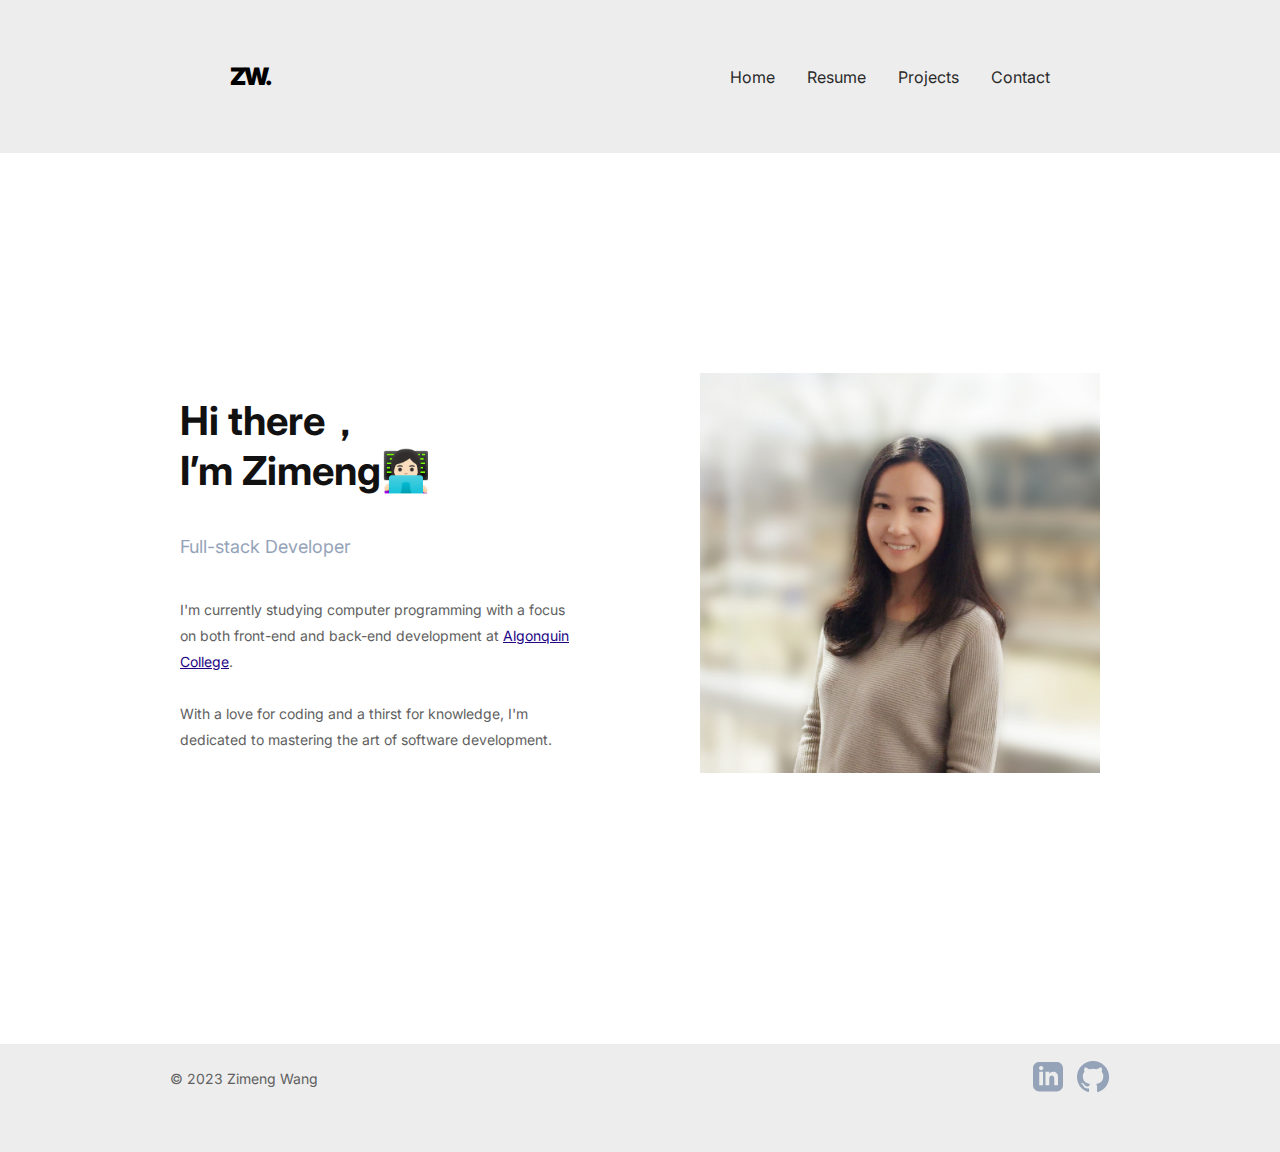
==== index.html @ a0e2d178 "Add files via upload" ====
<!DOCTYPE html>
<html>
  <head>
    <meta charset="UTF-8" />
    <meta http-equiv="X-UA-Compatible" content="IE=edge" />
    <meta name="viewport" content="width=device-width, initial-scale=1.0" />
    <title>My Portfolio</title>
    <link rel="stylesheet" href="media.css" />
    <link rel="stylesheet" href="index.css" />
    <link
      rel="stylesheet"
      href="https://fonts.googleapis.com/css2?family=Inter:wght@400;700;900&display=swap"
    />
  </head>
  <body>
    <nav id="desktop-nav">
      <div class="logo">ZW.</div>
      <div>
        <ul class="nav-links">
          <li><a href="index.html">Home</a></li>
          <li><a href="resume.html">Resume</a></li>
          <li><a href="projects.html">Projects</a></li>
          <li><a href="contact.html">Contact</a></li>
        </ul>
      </div>
    </nav> 

    <nav id="hamburger-nav">
      <div class="logo">ZW.</div>
      <div class="hamburger-menu">
        <div class="hamburger-icon" onclick="toggleMenu()">
          <span></span>
          <span></span>
          <span></span>
        </div>

        <div class="menu-links">
          <li><a href="index.html" onclick="toggleMenu()">Home</a></li>
          <li><a href="resume.html" onclick="toggleMenu()">Resume</a></li>
          <li><a href="projects.html" onclick="toggleMenu()">Projects</a></li>
          <li><a href="contact.html" onclick="toggleMenu()">Contact</a></li>
        </div>
      </div>
    </nav>

    <div class="about">

      <div class="bio">
        <h1>Hi there，<br>
          I’m Zimeng👩🏻‍💻</h1>

        <h2>Full-stack Developer</h2>
        <p>
          I'm currently studying computer programming with a focus on both front-end and back-end development at <a href="https://www.algonquincollege.com/">Algonquin College</a>. <br><br>
          With a love for coding and a thirst for knowledge, I'm dedicated to mastering the art of software development.
        </p>
      </div>

      <div class="photo">
        <img class="zimengwang-photo-icon" alt="Zimeng Wang" src="images/Zimeng Wang.png"/>
      </div>

    </div>
   



  <footer>
    <div class="footer-container">
        <p class="footername">&#169; 2023 Zimeng Wang</p>
        <div class="footerlogo">
          <a href="https://www.linkedin.com/in/zimeng-wang-237988160/">
            <img class="linkedin-icon" alt="linkedin" src="icons/linkedin.svg" />
          </a>
          <a href="https://github.com/zimw7?tab=repositories">
            <img class="github-icon" alt="Github" src="icons/github.svg" />
          </a>
        </div>
    </div>
  </footer>


  <script src="script.js"></script>


  </body>
</html>
---- index.css ----
/* General */
@import url('https://fonts.googleapis.com/css2?family=Inter:wght@400;700;900&display=swap');

html{
  scroll-behavior: smooth;
}

* {
  margin: 0;
  padding: 0;
}

body {
  font-family: 'Inter', sans-serif;
  margin: 0;
}

p {
  margin: 0;
  color: #606060;
  line-height: 26px;
  font-size: 14px;
}
ul {
  font-size: 14px;
  color: #606060;
  line-height: 30px;
}

p a {
  color: #230584;
  text-decoration: underline;
}

/* Transition */
a, .btn {
  transition: all 0.3s ease-in-out;
}

/* Desktop Nav */
nav, .nav-links{
  display: flex;
}
nav {
  position: sticky;
  justify-content: space-around;
  align-items: center;
  height: 17vh;
  background-color: #ededed;
}
.nav-links {
  gap: 2rem;
  list-style: none;
  font-weight: 400;
  font-size: 1rem;
}
a {
  padding: 0; /* 去掉链接的padding */
  color: rgb(42, 42, 42);
  text-decoration: none;
  text-decoration-color: #fff;
}

a:hover {
  color: grey;
  font-weight: 700;
  text-decoration:solid;
  text-underline-offset: 1rem;
  text-decoration-color: rgb(181,181,181);
}

a:active {
  color: rgb(30, 30, 30);
  font-weight: 700;
  text-decoration:solid;
  text-underline-offset: 1rem;
  text-decoration-color: rgb(37, 37, 37);
}

.logo {
  font-size: 1.5rem;
  font-weight: 900;
  letter-spacing: -2px;
}
.logo:hover {
  color: grey;
  cursor: default;
}

/* HAMBURGER MENU */

#hamburger-nav {
  display: none;
}

.hamburger-menu {
  position: relative;
  display: inline-block;
}

.hamburger-icon {
  display: flex;
  flex-direction: column;
  justify-content: space-between;
  height: 24px;
  width: 30px;
  cursor: pointer;
}

.hamburger-icon span {
  width: 100%;
  height: 4px;
  background-color: rgb(40, 40, 40);
  transition: all 0.3 ease-in-out;
}

.menu-links {
  position: absolute;
  top: 100%;
  right: 0;
  background-color: rgb(255, 255, 255);
  width: fit-content;
  max-height: 0;
  overflow: hidden;
  transition: all 0.3 ease-in-out;
}

.menu-links a {
  display: block;
  padding: 10px;
  text-align: center;
  font-size: 1rem;
  color: black;
  text-decoration: none;
  transition: all 0.3 ease-in-out;
}

.menu-links li {
  list-style: none;
}

.menu-links.open {
  max-height: 300px;
}

.hamburger-icon.open span:first-child {
  transform: rotate(45deg) translate(10px, 5px);
}

.hamburger-icon.open span:nth-child(2) {
  opacity: 0;
}

.hamburger-icon.open span:last-child {
  transform: rotate(-45deg) translate(10px, -5px);
}

.hamburger-icon span:first-child {
  transform: none;
}

.hamburger-icon span:first-child {
  opacity: 1;
}

.hamburger-icon span:first-child {
  transform: none;
}


/* about */
h1 {
  color: rgb(18,17,17);
  font-size: 40px;
  font-weight: 700;
  margin-bottom: 40px;
  line-height:50px;
}
h2 {
  color: #94a3b8;
  font-size: 18px;
  font-style: normal;
  font-weight: 400;
  margin-bottom: 40px;
}
.about {
  display: flex;
  flex-direction: row;
  align-items: center;
  justify-content: center;
  height: 83vh;
  margin-top: 3rem;
  margin-bottom: 6rem;
}
.bio {
  margin-left: 180px;
  margin-right: 60px;
}
.photo img {
  width: 400px;
  height: 400px;
  margin-left: 60px;
  margin-right: 180px;
}
/* resume */
.resumetitle {
  display: flex;
  justify-content: space-between;
  align-items: center;
  margin-top: 40px;
  margin-left: 150px;
  margin-right: 150px;
}
.name {
  color: rgb(18,17,17);
  font-size: 28px;
  font-weight: 700;
  line-height:50px;
}
.contact-icon {
  display: flex;
  align-items: center; /* 垂直居中对齐 */
}
.contact-icon a {
  margin-right: 10px; /* 在链接之间添加一些右边距，可以根据需要进行调整 */
}
/* 为email图标添加一些样式以垂直居中 */
.contact-icon img[alt="email"] {
  vertical-align: middle;
}
.resume-content {
  margin-top: 40px;
  margin-bottom: 70px;
  margin-left: 175px;
  margin-right: 150px;
  line-height: 35px;
}
h3 {
  color: rgb(18,17,17);
  font-size: 18px;
  font-weight: 700;
  margin-bottom: 1px;
  margin-top: 30px;
  margin-left: -25px;
}
h4 {
  display: inline-block;
  font-size: 14px;
}
table {
  margin-top: 0px;
  margin-bottom: 20px;
  margin-left: -25px;
  margin-right: 150px;
  border-collapse: collapse;
  width: 100%;
  color: rgb(18,17,17);
  font-size: 14px;
}
.date {
  float: right;
  margin-right: 26px;
  color: rgb(18,17,17);
}
.tabledate {
  text-align: right;
}

/* project */
.carousel {
  position: relative;
  display: flex;
  overflow: hidden;
}

.carousel-item {
  display: none;
  justify-content: space-between;
  width: 100%;
}

.carousel-item.active {
  display: flex;
}

.slidebutton {
  cursor: pointer;
}

.projectdetail,
.projectimage {
  width: 50%;
}

.projectimage img {
  max-width: 100%;
  height: auto;
}


/* contact */
.contact {
  display: flex;
  align-items: center;
  justify-content: center;
  height: 83vh;
  margin-bottom: 60px;
 margin-left: 90px;
}
.contactme {
  margin-left: 150px;
  margin-bottom: 80px;
}
/* 标题样式 */
#contactmetitle {
  font-size: 26px; 
  font-weight: 700;
  color: rgb(18,17,17);
  margin-bottom: 50px;
}

/* 内容样式 */
#contactmesentence {
  font-size: 16px; 
  color: rgb(18,17,17);
  line-height: 40px; 
}


.form {
  display: flex;
  flex-direction: column;
  width: 400px;
  margin-top: 70px;
  margin-bottom: 70px;
  margin-left: 175px;
  margin-right: 150px;
  line-height: 35px;
  font-size: 14px;
}

/* 更改文本框边框颜色 */
input[type="text"] {
  border: 1px solid gray; 
  border-radius: 4px;
  margin: 1px 0;
  height: 30px;
  width: 236px;
}

/* 更改提交按钮样式 */
input[type="submit"] {
  background-color: rgb(219, 218, 218); /* 替换为你想要的按钮背景颜色 */
  color: rgb(79, 78, 78);
  border: none;
  padding: 10px 20px;
  cursor: pointer;
}




/* footer */
footer {
  height: 12vh;
  bottom: 0;
  width: 100%;
  background: #ededed; /* 根据需要更改背景颜色 */
}
.footer-container {
  display: flex;
  justify-content: space-between;
  align-items: center;
  width: 75%; /* 根据需要调整宽度 */
  max-width: 1200px; /* 根据需要调整最大宽度 */
  margin: 0 auto; /* 使页脚容器在页面上居中 */
  padding: 15px; /* 根据需要调整内边距 */
}

.footername {
  margin-left: 10px;
}

.footerlogo {
  display: flex;
  align-items:center;
}

.footerlogo img {
  margin-right: 10px;
}



/* @media */

@media screen and (max-width: 1200px) {
  #desktop-nav {
    display: none;
  }
  #hamburger-nav {
    display: flex; /* 将汉堡菜单显示出来 */
  }
}
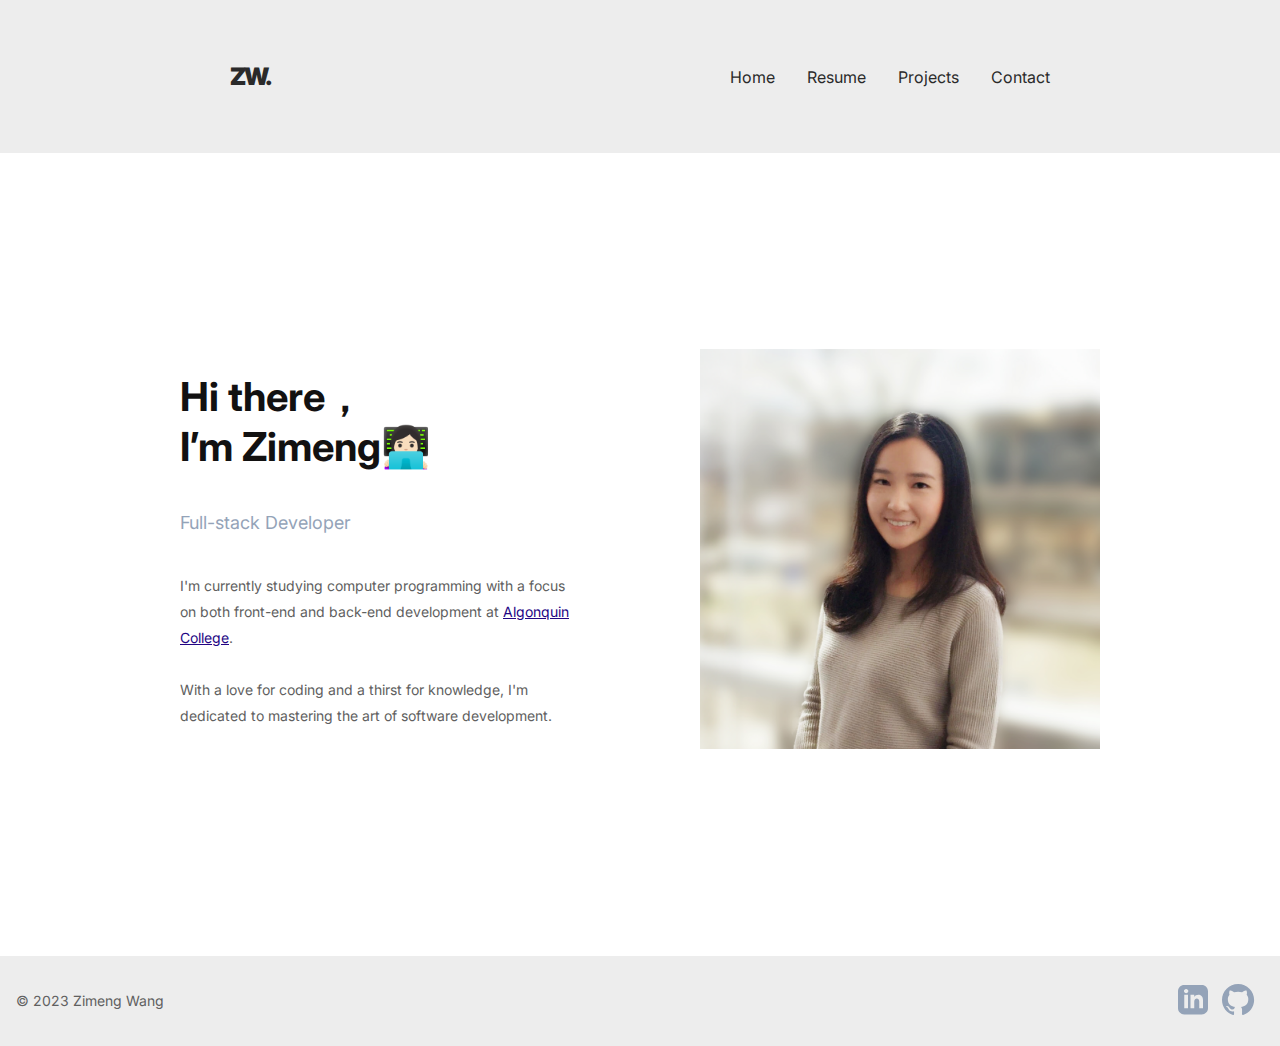
==== commit 32d200f5: "Add files via upload" ====
--- a/index.html
+++ b/index.html
@@ -5,16 +5,17 @@
     <meta http-equiv="X-UA-Compatible" content="IE=edge" />
     <meta name="viewport" content="width=device-width, initial-scale=1.0" />
     <title>My Portfolio</title>
-    <link rel="stylesheet" href="media.css" />
     <link rel="stylesheet" href="index.css" />
     <link
       rel="stylesheet"
       href="https://fonts.googleapis.com/css2?family=Inter:wght@400;700;900&display=swap"
     />
+    <script src="script.js" defer></script>
   </head>
   <body>
     <nav id="desktop-nav">
-      <div class="logo">ZW.</div>
+      <a href="index.html" class="logo">ZW.</a>
+
       <div>
         <ul class="nav-links">
           <li><a href="index.html">Home</a></li>
@@ -79,9 +80,5 @@
     </div>
   </footer>
 
-
-  <script src="script.js"></script>
-
-
   </body>
 </html>
--- a/index.css
+++ b/index.css
@@ -4,17 +4,16 @@
 html{
   scroll-behavior: smooth;
 }
-
 * {
   margin: 0;
   padding: 0;
-}
-
+  box-sizing: border-box;
+}
 body {
   font-family: 'Inter', sans-serif;
   margin: 0;
-}
-
+  height: 100%;
+}
 p {
   margin: 0;
   color: #606060;
@@ -26,18 +25,12 @@
   color: #606060;
   line-height: 30px;
 }
-
 p a {
   color: #230584;
   text-decoration: underline;
 }
 
-/* Transition */
-a, .btn {
-  transition: all 0.3s ease-in-out;
-}
-
-/* Desktop Nav */
+/* -------- DESKTOP NAV ---------- */
 nav, .nav-links{
   display: flex;
 }
@@ -55,12 +48,12 @@
   font-size: 1rem;
 }
 a {
-  padding: 0; /* 去掉链接的padding */
+  transition: all 0.3s ease-in-out;
+  padding: 0; 
   color: rgb(42, 42, 42);
   text-decoration: none;
   text-decoration-color: #fff;
 }
-
 a:hover {
   color: grey;
   font-weight: 700;
@@ -68,7 +61,6 @@
   text-underline-offset: 1rem;
   text-decoration-color: rgb(181,181,181);
 }
-
 a:active {
   color: rgb(30, 30, 30);
   font-weight: 700;
@@ -84,20 +76,21 @@
 }
 .logo:hover {
   color: grey;
-  cursor: default;
-}
-
-/* HAMBURGER MENU */
-
+  cursor: pointer;
+}
+.logo:active {
+  color: rgb(30, 30, 30);
+  cursor:pointer;
+}
+
+/*  ---------- HAMBURGER MENU ---------- */
 #hamburger-nav {
   display: none;
 }
-
 .hamburger-menu {
   position: relative;
   display: inline-block;
 }
-
 .hamburger-icon {
   display: flex;
   flex-direction: column;
@@ -106,25 +99,22 @@
   width: 30px;
   cursor: pointer;
 }
-
 .hamburger-icon span {
   width: 100%;
   height: 4px;
   background-color: rgb(40, 40, 40);
   transition: all 0.3 ease-in-out;
 }
-
 .menu-links {
   position: absolute;
   top: 100%;
   right: 0;
-  background-color: rgb(255, 255, 255);
+  background-color: rgb(204, 203, 203);
   width: fit-content;
   max-height: 0;
   overflow: hidden;
   transition: all 0.3 ease-in-out;
 }
-
 .menu-links a {
   display: block;
   padding: 10px;
@@ -134,41 +124,32 @@
   text-decoration: none;
   transition: all 0.3 ease-in-out;
 }
-
 .menu-links li {
   list-style: none;
 }
-
 .menu-links.open {
   max-height: 300px;
 }
-
 .hamburger-icon.open span:first-child {
   transform: rotate(45deg) translate(10px, 5px);
 }
-
 .hamburger-icon.open span:nth-child(2) {
   opacity: 0;
 }
-
 .hamburger-icon.open span:last-child {
   transform: rotate(-45deg) translate(10px, -5px);
 }
-
 .hamburger-icon span:first-child {
   transform: none;
 }
-
 .hamburger-icon span:first-child {
   opacity: 1;
 }
-
 .hamburger-icon span:first-child {
   transform: none;
 }
 
-
-/* about */
+/* ---------- INDEX ---------- */
 h1 {
   color: rgb(18,17,17);
   font-size: 40px;
@@ -189,8 +170,8 @@
   align-items: center;
   justify-content: center;
   height: 83vh;
-  margin-top: 3rem;
-  margin-bottom: 6rem;
+  margin-top: 1.5rem;
+  margin-bottom: 2rem;
 }
 .bio {
   margin-left: 180px;
@@ -202,7 +183,15 @@
   margin-left: 60px;
   margin-right: 180px;
 }
-/* resume */
+
+/* ---------- RESUME ---------- */
+.resume {
+  width: auto;
+  height: auto;
+  margin-bottom: 2rem;
+  margin-left: 120px;
+  margin-right: 120px;
+}
 .resumetitle {
   display: flex;
   justify-content: space-between;
@@ -219,12 +208,11 @@
 }
 .contact-icon {
   display: flex;
-  align-items: center; /* 垂直居中对齐 */
+  align-items: center; 
 }
 .contact-icon a {
-  margin-right: 10px; /* 在链接之间添加一些右边距，可以根据需要进行调整 */
-}
-/* 为email图标添加一些样式以垂直居中 */
+  margin-right: 10px;
+}
 .contact-icon img[alt="email"] {
   vertical-align: middle;
 }
@@ -242,6 +230,7 @@
   margin-bottom: 1px;
   margin-top: 30px;
   margin-left: -25px;
+  text-decoration: underline;
 }
 h4 {
   display: inline-block;
@@ -265,81 +254,131 @@
 .tabledate {
   text-align: right;
 }
-
-/* project */
+.work-experience li {
+  margin-left: 20px;
+}
+
+/* ---------- PROJECTS ---------- */
 .carousel {
   position: relative;
   display: flex;
   overflow: hidden;
-}
-
+  align-items: center;
+  justify-content: center;
+  height: 92vh;
+  width: 80vw;
+  margin: 0 auto;
+} 
 .carousel-item {
   display: none;
   justify-content: space-between;
   width: 100%;
-}
-
+  position: absolute;
+} 
 .carousel-item.active {
   display: flex;
 }
-
 .slidebutton {
+  position: absolute;
+  background: none;
+  top: 50%;
+  z-index: 2;
   cursor: pointer;
-}
-
-.projectdetail,
-.projectimage {
-  width: 50%;
-}
-
-.projectimage img {
-  max-width: 100%;
-  height: auto;
-}
-
-
-/* contact */
+  font-size: 2rem;
+  transform: translateY(-50%);
+  margin: 0;
+  padding: 0.5rem;
+  cursor: pointer;
+}
+.slidebutton:hover {
+  color: grey;
+}
+.slidebutton:active {
+  color: rgb(30, 30, 30);
+}
+.slidebutton.prev {
+  flex: 0.25;
+  left: 1.5rem;
+}
+.slidebutton.next {
+  flex: 0.25;
+  right: -1.5rem;
+}
+.projectdetail {
+  flex: 1.5;
+  display: flex;
+  flex-direction: column;
+  justify-content: center;
+  align-items:flex-start;
+  margin-left: 110px;
+  margin-right: 100px;
+}
+.project-title {
+  font-size: 20px; 
+  font-weight: 700;
+  color: rgb(18,17,17);
+  margin-bottom: 25px;
+}
+.project-toolname {
+  font-size: 16px; 
+  font-weight: 400;
+  color: #94a3b8;;
+  margin-bottom: 10px;
+}
+.project-description {
+  font-size: 14px; 
+  font-weight: 400;
+  color: rgb(18,17,17);
+  margin-bottom: 25px;
+}
+.project-date {
+  font-size: 14px; 
+  font-weight: 400;
+  color: #94a3b8;;
+  margin-bottom: 25px;
+}
+.project-image {
+  flex: 1.25;
+  max-width: 30%; 
+  height: auto; 
+  transform-origin: center center;
+  transition: transform 0.3s ease; 
+  margin-right: 60px;
+  object-fit: contain;
+}
+
+/* ---------- CONTACT ---------- */
 .contact {
   display: flex;
   align-items: center;
   justify-content: center;
-  height: 83vh;
-  margin-bottom: 60px;
- margin-left: 90px;
+  margin-left: 90px;
+  padding: 50px;
+  height: 73vh;
 }
 .contactme {
   margin-left: 150px;
   margin-bottom: 80px;
 }
-/* 标题样式 */
 #contactmetitle {
   font-size: 26px; 
   font-weight: 700;
   color: rgb(18,17,17);
   margin-bottom: 50px;
 }
-
-/* 内容样式 */
 #contactmesentence {
   font-size: 16px; 
   color: rgb(18,17,17);
   line-height: 40px; 
 }
-
-
 .form {
   display: flex;
   flex-direction: column;
-  width: 400px;
-  margin-top: 70px;
-  margin-bottom: 70px;
   margin-left: 175px;
   margin-right: 150px;
-  line-height: 35px;
+  line-height: 36px;
   font-size: 14px;
 }
-
-/* 更改文本框边框颜色 */
 input[type="text"] {
   border: 1px solid gray; 
   border-radius: 4px;
@@ -347,58 +386,222 @@
   height: 30px;
   width: 236px;
 }
-
-/* 更改提交按钮样式 */
 input[type="submit"] {
-  background-color: rgb(219, 218, 218); /* 替换为你想要的按钮背景颜色 */
+  background-color: rgb(219, 218, 218); 
   color: rgb(79, 78, 78);
   border: none;
   padding: 10px 20px;
   cursor: pointer;
 }
 
-
-
-
-/* footer */
+/* ------- FOOTER ------- */
 footer {
-  height: 12vh;
+  height: 10vh;
   bottom: 0;
   width: 100%;
-  background: #ededed; /* 根据需要更改背景颜色 */
+  background: #ededed; 
 }
 .footer-container {
   display: flex;
   justify-content: space-between;
   align-items: center;
-  width: 75%; /* 根据需要调整宽度 */
-  max-width: 1200px; /* 根据需要调整最大宽度 */
-  margin: 0 auto; /* 使页脚容器在页面上居中 */
-  padding: 15px; /* 根据需要调整内边距 */
-}
-
+  width: 100%; 
+  height: 100%;
+  max-width: 1500px; 
+  margin: 0 auto; 
+  padding: 15px; 
+}
 .footername {
-  margin-left: 10px;
-}
-
+  margin-left: 1px;
+}
 .footerlogo {
   display: flex;
   align-items:center;
 }
-
 .footerlogo img {
   margin-right: 10px;
 }
 
-
-
-/* @media */
 
 @media screen and (max-width: 1200px) {
   #desktop-nav {
     display: none;
   }
   #hamburger-nav {
-    display: flex; /* 将汉堡菜单显示出来 */
-  }
-}
+    display: flex; 
+  }
+}
+
+@media screen and (max-width: 780px) {
+  #hamburger-nav {
+    height: 12vh;
+    margin-right: -50px;
+  }
+    /* ------- INDEX------- */
+  .logo {
+    margin-left: -60px;
+  }
+  .about {
+    flex-direction: column;
+    align-items: center;
+    justify-content: center;
+    height: auto;
+    margin: 15px;
+  }
+  .bio {
+    margin-left: 15px;
+    margin-right: 15px;
+    margin-bottom: 50px;
+  }
+  .bio h1 {
+    font-size: 30px;
+    line-height: 40px;
+  }
+  .photo img {
+    width: 300px;
+    height: 300px;
+    margin-left: 15px;
+    margin-right: 15px;
+    margin-bottom: 40px;
+  }
+
+/* ------- RESUME ------- */
+.resume {
+  margin-left: 15px;
+  margin-right: 15px;
+  margin-bottom: 50px;
+}
+.resumetitle {
+  flex-direction: column;
+  align-items: center;
+  justify-content: center;
+  margin-left: 15px;
+  margin-right: 15px;
+}
+.name {
+  margin-bottom: 10px;
+  font-size: 22px;
+  width: 350px;
+  margin: 0 auto;
+}
+.resume-content h3 {
+  font-size: 16px;
+  margin-left: -165px;
+}
+.summary p {
+  width: 350px;
+  font-size: 12px;
+  margin-left: -165px;
+}
+.resume-content ul {
+  width: 335px;
+  font-size: 12px;
+  margin-left: -150px;
+}
+.education table {
+  width: 100%; 
+  border-collapse: collapse; 
+  margin-bottom: 16px; 
+}
+
+.education tr {
+  display: block; 
+  margin-bottom: 10px;
+  width: 300px;
+  margin-left: -140px;
+}
+
+.education td {
+  display: block; 
+  text-align: left;
+  width: 200px;
+}
+
+.education td:before {
+  content: attr(data-label); 
+  display: block; 
+  margin-bottom: 5px; 
+}
+.education td.tabledate {
+  text-align: left;
+}
+.work-experience h4 {
+  width: 310px;
+  font-size: 12px;
+  margin-left: -165px;
+} 
+.date {
+  font-size: 12px;
+  width: 315px;
+  float: left;
+  margin-bottom: 10px;
+  margin-left: -165px;
+}
+.work-experience ul {
+  width: 310px;
+  font-size: 12px;
+  margin-left: -150px;
+}
+
+
+/* ------- PROJECTS ------- */
+.carousel {
+  flex-direction: column-reverse;
+  align-items: center;
+  justify-content: center;
+  width: auto;
+  height: 105vh;
+}
+.carousel-item {
+  display: none;
+  justify-content: space-between;
+  width: 100%;
+  position: absolute;
+}
+.carousel-item.active {
+  display: flex;
+  flex-direction: column-reverse;
+  align-items: center;
+  justify-content: center;
+  width: auto;
+  height: auto;
+}
+.project-image {
+  flex: 1.55;
+  max-width: 50%; 
+  margin: 0 auto;
+}
+.projectdetail {
+  flex: 2;
+  margin-top: 30px;
+  margin-bottom: 30px;
+}
+.slidebutton.next {
+  right: 20px;
+}
+
+/* ------- CONTACT ------- */
+  .contact {
+    flex-direction: column;
+    align-items: center;
+    justify-content: center;
+    height: auto;
+    margin: 10px;
+    padding: 10px;
+    margin-bottom: 25px;
+  }
+  .contactme {
+    margin-left: 15px;
+    margin-right: 15px;
+    margin-bottom: 50px;
+    margin-top: 20px;
+  }
+  .form {
+    margin: 0 auto; 
+    display: flex;
+    justify-content: center; 
+    align-items: center; 
+  }
+
+ 
+}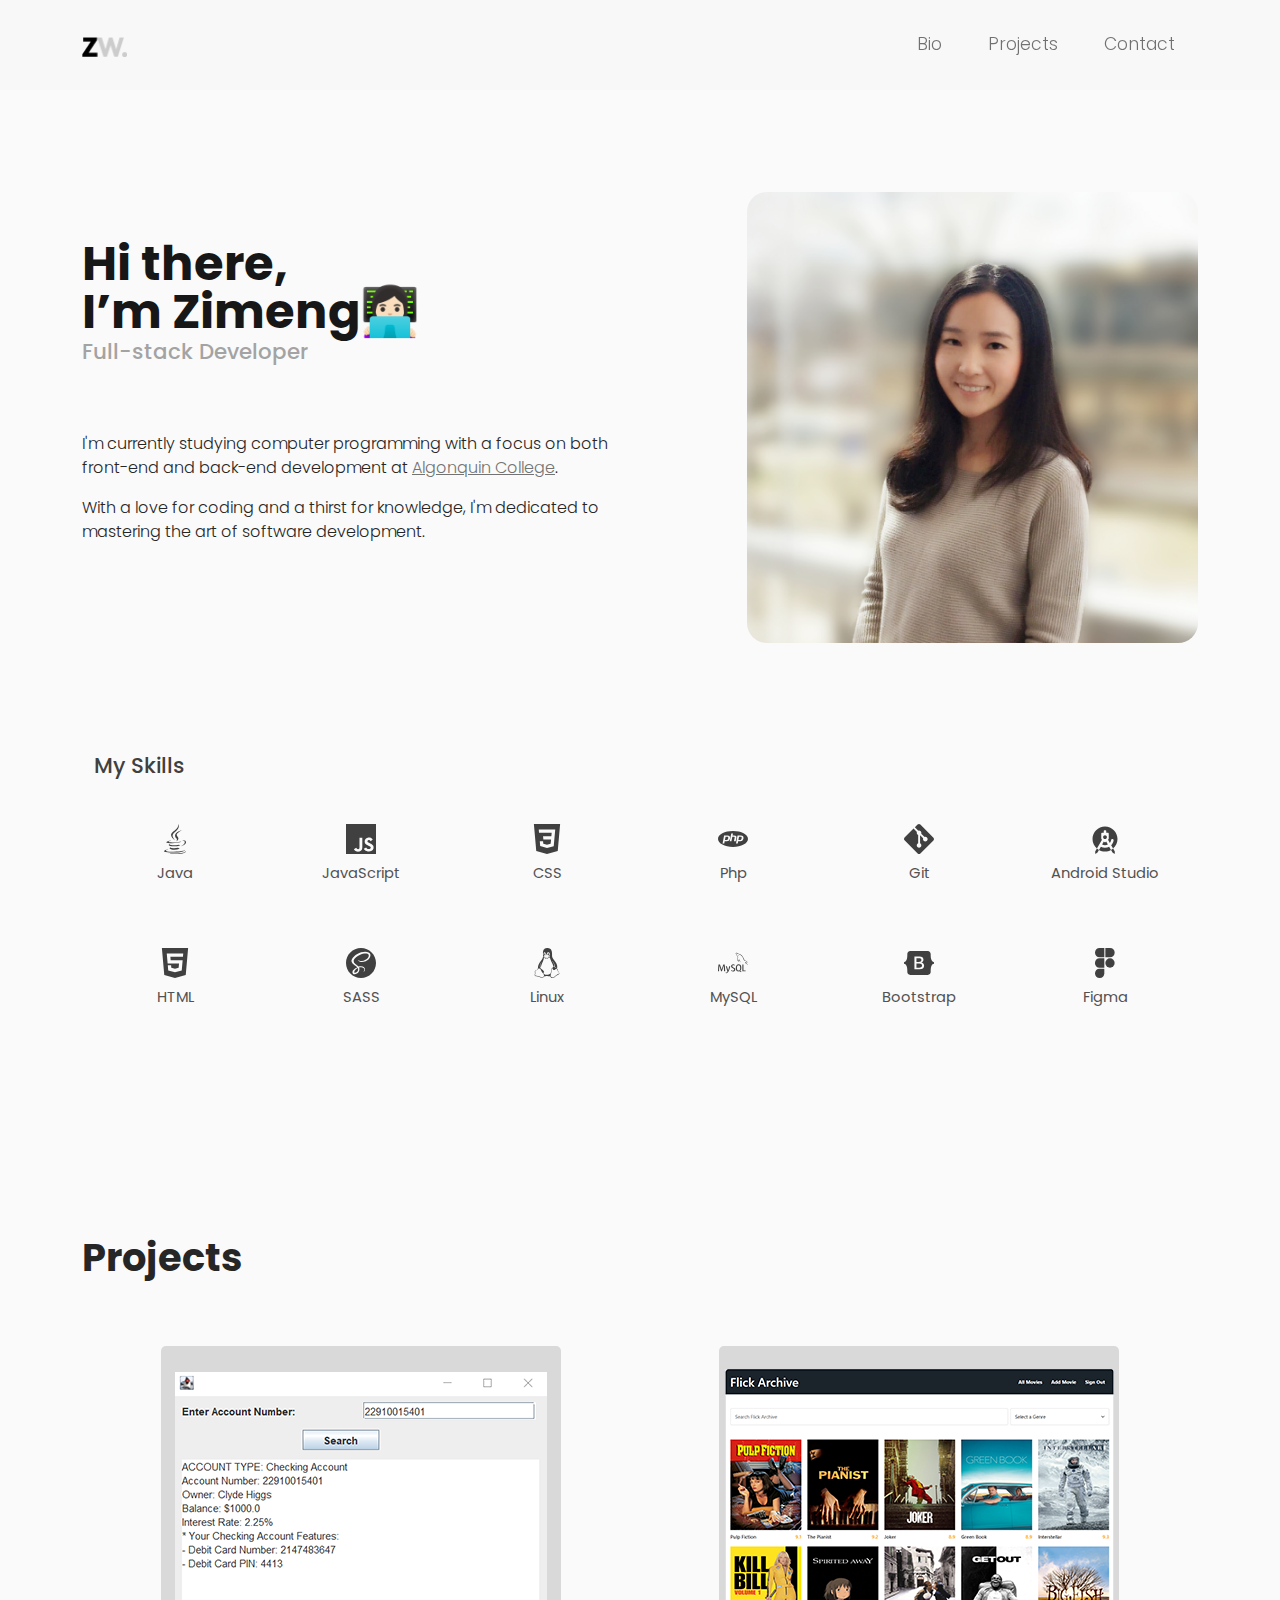
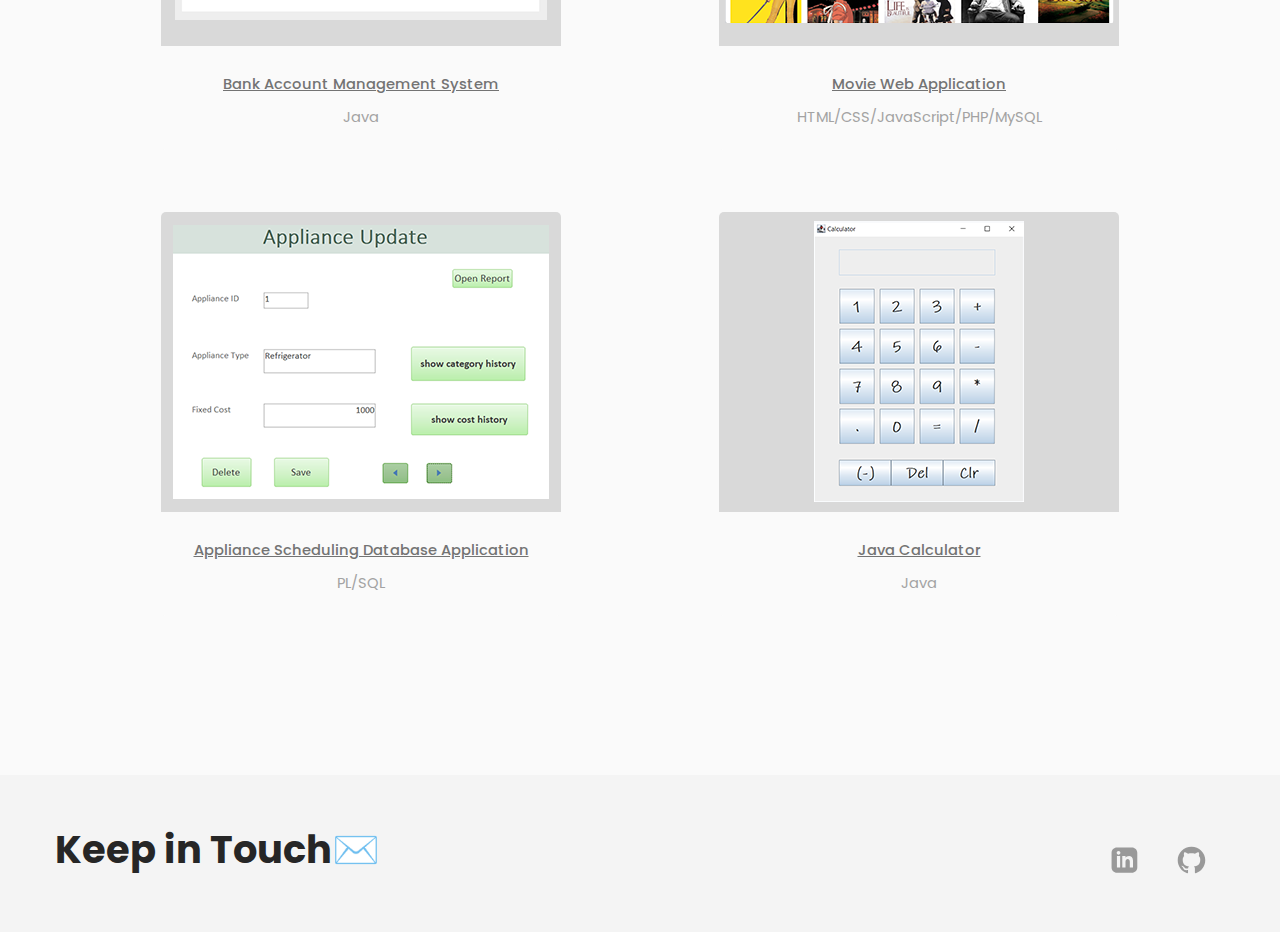
==== commit 312da6d5: "Add files via upload" ====
--- a/index.html
+++ b/index.html
@@ -1,84 +1,321 @@
-<!DOCTYPE html>
-<html>
-  <head>
-    <meta charset="UTF-8" />
-    <meta http-equiv="X-UA-Compatible" content="IE=edge" />
-    <meta name="viewport" content="width=device-width, initial-scale=1.0" />
-    <title>My Portfolio</title>
-    <link rel="stylesheet" href="index.css" />
-    <link
-      rel="stylesheet"
-      href="https://fonts.googleapis.com/css2?family=Inter:wght@400;700;900&display=swap"
-    />
-    <script src="script.js" defer></script>
-  </head>
-  <body>
-    <nav id="desktop-nav">
-      <a href="index.html" class="logo">ZW.</a>
-
-      <div>
-        <ul class="nav-links">
-          <li><a href="index.html">Home</a></li>
-          <li><a href="resume.html">Resume</a></li>
-          <li><a href="projects.html">Projects</a></li>
-          <li><a href="contact.html">Contact</a></li>
-        </ul>
-      </div>
-    </nav> 
-
-    <nav id="hamburger-nav">
-      <div class="logo">ZW.</div>
-      <div class="hamburger-menu">
-        <div class="hamburger-icon" onclick="toggleMenu()">
-          <span></span>
-          <span></span>
-          <span></span>
-        </div>
-
-        <div class="menu-links">
-          <li><a href="index.html" onclick="toggleMenu()">Home</a></li>
-          <li><a href="resume.html" onclick="toggleMenu()">Resume</a></li>
-          <li><a href="projects.html" onclick="toggleMenu()">Projects</a></li>
-          <li><a href="contact.html" onclick="toggleMenu()">Contact</a></li>
-        </div>
-      </div>
-    </nav>
-
-    <div class="about">
-
-      <div class="bio">
-        <h1>Hi there，<br>
-          I’m Zimeng👩🏻‍💻</h1>
-
-        <h2>Full-stack Developer</h2>
-        <p>
-          I'm currently studying computer programming with a focus on both front-end and back-end development at <a href="https://www.algonquincollege.com/">Algonquin College</a>. <br><br>
-          With a love for coding and a thirst for knowledge, I'm dedicated to mastering the art of software development.
-        </p>
-      </div>
-
-      <div class="photo">
-        <img class="zimengwang-photo-icon" alt="Zimeng Wang" src="images/Zimeng Wang.png"/>
-      </div>
-
-    </div>
-   
-
-
-
-  <footer>
-    <div class="footer-container">
-        <p class="footername">&#169; 2023 Zimeng Wang</p>
-        <div class="footerlogo">
-          <a href="https://www.linkedin.com/in/zimeng-wang-237988160/">
-            <img class="linkedin-icon" alt="linkedin" src="icons/linkedin.svg" />
-          </a>
-          <a href="https://github.com/zimw7?tab=repositories">
-            <img class="github-icon" alt="Github" src="icons/github.svg" />
-          </a>
-        </div>
-    </div>
-  </footer>
-
-  </body>
-</html>
+<!DOCTYPE html>
+<html lang="en">
+  <head>
+    <meta charset="UTF-8" />
+    <meta name="viewport" content="width=device-width, initial-scale=1.0" />
+    <title>Zimeng's Portfolio</title>
+
+    <!-- Bootstrap CSS -->
+    <link
+      href="https://cdn.jsdelivr.net/npm/bootstrap@5.1.3/dist/css/bootstrap.min.css"
+      rel="stylesheet"
+    />
+
+    <!-- FontAwesome CSS 
+    <link
+      href="https://cdnjs.cloudflare.com/ajax/libs/font-awesome/5.15.1/css/all.min.css"
+      rel="stylesheet"
+    />
+      先不用，如果用这个icon库，格式为：<i class="fas fa-user"></i>
+    -->
+
+    <!-- Custom CSS -->
+    <link rel="stylesheet" href="style.css" />
+  </head>
+
+  <body>
+    <!-- 导航栏 -->
+    <nav class="navbar navbar-expand-lg navbar-light fixed-top navbar-custom">
+      <div class="container">
+        <!-- Logo -->
+        <a class="navbar-brand" href="#">
+          <img src="png/ZW..png" alt="Logo" style="height: 20px" />
+          <!-- Replace 'your-logo.png' with your logo file -->
+        </a>
+
+        <!-- Toggler Button -->
+        <button
+          class="navbar-toggler"
+          type="button"
+          data-bs-toggle="collapse"
+          data-bs-target="#navbarNav"
+          aria-controls="navbarNav"
+          aria-expanded="false"
+          aria-label="Toggle navigation"
+        >
+          <span class="navbar-toggler-icon"></span>
+        </button>
+
+        <!-- Navbar links -->
+        <div class="collapse navbar-collapse" id="navbarNav">
+          <div class="navbar-nav ms-auto">
+            <a class="nav-link" href="#bio">Bio</a>
+            <a class="nav-link" href="#projects">Projects</a>
+            <a class="nav-link" href="#contact">Contact</a>
+          </div>
+        </div>
+      </div>
+    </nav>
+
+    <!-- 页面内容 -->
+    <div id="bio" class="section">
+      <div class="container">
+        <!-- Bio Section -->
+        <div class="container bio-section">
+          <div class="row">
+            <!-- Bio Text Column -->
+            <div class="col-md-7">
+              <div class="bio-text">
+                <div class="bio-title">
+                  Hi there,<br />
+                  I’m Zimeng👩🏻‍💻
+                </div>
+                <div class="bio-subtitle">Full-stack Developer</div>
+                <p>
+                  I'm currently studying computer programming with a focus on
+                  both front-end and back-end development at
+                  <a
+                    href="https://www.algonquincollege.com/"
+                    class="college-link"
+                    target="_blank"
+                    >Algonquin College</a
+                  >.
+                </p>
+                <p>
+                  With a love for coding and a thirst for knowledge, I'm
+                  dedicated to mastering the art of software development.
+                </p>
+              </div>
+            </div>
+
+            <!-- Bio Image Column -->
+            <div
+              class="col-md-5 d-flex justify-content-center align-items-center"
+            >
+              <img
+                src="png/zimwang.png"
+                alt="Zimeng's Photo"
+                class="bio-image"
+                style="max-width: 100%; height: auto"
+              />
+            </div>
+          </div>
+        </div>
+
+        <!-- Skills Section -->
+        <div id="skills" class="section">
+          <div class="container">
+            <div class="skills-icons-wrapper mt-6 col-md-12">
+              <!-- Add margin-top here -->
+              <div class="row">
+                <div class="col-md-2">
+                  <!-- 移除左边距（针对中等屏幕及以上） -->
+                  <!-- 添加新的类.skills-title-custom来单独定义样式 -->
+                  <div class="skills-title-custom">My Skills</div>
+                </div>
+                <!-- Icons Column -->
+                <div class="col-md-12">
+                  <div class="row text-center">
+                    <div class="col-6 col-lg-2 col-md-3 col-sm-4 mb-5">
+                      <img src="svg/java.svg" alt="java" class="img-fluid" />
+                      <p class="icon-name">Java</p>
+                    </div>
+                    <div class="col-6 col-lg-2 col-md-3 col-sm-4 mb-5">
+                      <img src="svg/js.svg" alt="js" class="img-fluid" />
+                      <p class="icon-name">JavaScript</p>
+                    </div>
+                    <div class="col-6 col-lg-2 col-md-3 col-sm-4 mb-5">
+                      <img src="svg/css3.svg" alt="css3" class="img-fluid" />
+                      <p class="icon-name">CSS</p>
+                    </div>
+                    <div class="col-6 col-lg-2 col-md-3 col-sm-4 mb-5">
+                      <img src="svg/php.svg" alt="php" class="img-fluid" />
+                      <p class="icon-name">Php</p>
+                    </div>
+                    <div class="col-6 col-lg-2 col-md-3 col-sm-4 mb-5">
+                      <img src="svg/git.svg" alt="git" class="img-fluid" />
+                      <p class="icon-name">Git</p>
+                    </div>
+                    <div class="col-6 col-lg-2 col-md-3 col-sm-4 mb-5">
+                      <img
+                        src="svg/androidstudio.svg"
+                        alt="androidstudio"
+                        class="img-fluid"
+                      />
+                      <p class="icon-name">Android Studio</p>
+                    </div>
+                    <div class="col-6 col-lg-2 col-md-3 col-sm-4 mb-5">
+                      <img src="svg/h5.svg" alt="h5" class="img-fluid" />
+                      <p class="icon-name">HTML</p>
+                    </div>
+                    <div class="col-6 col-lg-2 col-md-3 col-sm-4 mb-5">
+                      <img src="svg/sass.svg" alt="sass" class="img-fluid" />
+                      <p class="icon-name">SASS</p>
+                    </div>
+                    <div class="col-6 col-lg-2 col-md-3 col-sm-4 mb-5">
+                      <img src="svg/linux.svg" alt="linux" class="img-fluid" />
+                      <p class="icon-name">Linux</p>
+                    </div>
+                    <div class="col-6 col-lg-2 col-md-3 col-sm-4 mb-5">
+                      <img src="svg/mysql.svg" alt="mysql" class="img-fluid" />
+                      <p class="icon-name">MySQL</p>
+                    </div>
+                    <div class="col-6 col-lg-2 col-md-3 col-sm-4 mb-5">
+                      <img
+                        src="svg/bootstrap.svg"
+                        alt="Bootstrap"
+                        class="img-fluid"
+                      />
+                      <p class="icon-name">Bootstrap</p>
+                    </div>
+                    <div class="col-6 col-lg-2 col-md-3 col-sm-4 mb-5">
+                      <img src="svg/Figma.svg" alt="Figma" class="img-fluid" />
+                      <p class="icon-name">Figma</p>
+                    </div>
+                  </div>
+                </div>
+              </div>
+            </div>
+          </div>
+        </div>
+
+        <!-- Projects Section -->
+        <div id="projects" class="section">
+          <div class="container projects-section">
+            <div class="projects-title">Projects</div>
+            <div class="container">
+              <div class="row justify-content-center">
+                <!-- Card 1 -->
+                <div
+                  class="col-md-6 col-lg-6 d-flex align-items-center justify-content-center"
+                >
+                  <div class="card custom-card">
+                    <img
+                      src="png/p1_bank.png"
+                      class="custom-card-img"
+                      alt="Project 1 Image"
+                    />
+                    <div class="custom-card-body">
+                      <h5 class="card-title text-center">
+                        <a href="https://github.com/zimw7/BankAccountApp"
+                          >Bank Account Management System</a
+                        >
+                      </h5>
+                      <p class="card-description text-center">Java</p>
+                    </div>
+                  </div>
+                </div>
+
+                <!-- Card 2 -->
+                <div
+                  class="col-md-6 col-lg-6 d-flex align-items-center justify-content-center"
+                >
+                  <div class="card custom-card">
+                    <img
+                      src="png/p2_movie.png"
+                      class="custom-card-img"
+                      alt="Project 1 Image"
+                    />
+                    <div class="custom-card-body">
+                      <h5 class="card-title text-center">
+                        <a href="https://github.com/zimw7/MovieWebApp"
+                          >Movie Web Application</a
+                        >
+                      </h5>
+                      <p class="card-description text-center">
+                        HTML/CSS/JavaScript/PHP/MySQL
+                      </p>
+                    </div>
+                  </div>
+                </div>
+
+                <!-- Card 3 -->
+                <div
+                  class="col-md-6 col-lg-6 d-flex align-items-center justify-content-center"
+                >
+                  <div class="card custom-card">
+                    <img
+                      src="png/p3_appliance.png"
+                      class="custom-card-img"
+                      alt="Project 1 Image"
+                    />
+                    <div class="custom-card-body">
+                      <h5 class="card-title text-center">
+                        <a
+                          href="https://github.com/zimw7/AppointmentSchedulingApp"
+                          >Appliance Scheduling Database Application</a
+                        >
+                      </h5>
+                      <p class="card-description text-center">PL/SQL</p>
+                    </div>
+                  </div>
+                </div>
+
+                <!-- Card 4 -->
+                <div
+                  class="col-md-6 col-lg-6 d-flex align-items-center justify-content-center"
+                >
+                  <div class="card custom-card">
+                    <img
+                      src="png/p4_calculator.png"
+                      class="custom-card-img"
+                      alt="Project 1 Image"
+                    />
+                    <div class="custom-card-body">
+                      <h5 class="card-title text-center">
+                        <a href="https://github.com/zimw7/Calculator"
+                          >Java Calculator</a
+                        >
+                      </h5>
+                      <p class="card-description text-center">Java</p>
+                    </div>
+                  </div>
+                </div>
+              </div>
+            </div>
+          </div>
+        </div>
+      </div>
+    </div>
+
+    <!-- Footer Section -->
+    <footer id="contact" class="section">
+      <div class="container contact-container">
+        <!-- Left side content -->
+        <div class="contact-title">
+          <a href="mailto:zimengwang7@gmail.com">Keep in Touch</a>✉️
+        </div>
+
+        <!-- Right side content -->
+        <div class="contact-info">
+          <!-- Social Icons -->
+          <div class="social-icons">
+            <!-- LinkedIn Icon -->
+            <a
+              href="https://www.linkedin.com/in/zimeng-wang-237988160/"
+              class="social-icon"
+            >
+              <img src="svg/linkedin.svg" alt="LinkedIn" />
+            </a>
+            <!-- GitHub Icon -->
+            <a
+              href="https://github.com/zimw7?tab=repositories"
+              class="social-icon"
+            >
+              <img src="svg/github.svg" alt="GitHub" />
+            </a>
+          </div>
+          <!-- Location on the next line 
+          <div class="location">Ottawa, ON Canada</div>
+          -->
+        </div>
+      </div>
+    </footer>
+
+    <!-- Bootstrap JS with Popper -->
+    <script
+      src="https://cdn.jsdelivr.net/npm/bootstrap@5.1.3/dist/js/bootstrap.bundle.min.js"
+      crossorigin="anonymous"
+    ></script>
+  </body>
+</html>
--- a/style.css
+++ b/style.css
@@ -0,0 +1,332 @@
+/* 在 CSS 文件顶部引入 Poppins 字体的不同字重 */
+@import url("https://fonts.googleapis.com/css2?family=Poppins:wght@100;300;400;500;700;900&display=swap");
+
+/* 设置全局字体 */
+body {
+  font-family: "Poppins", sans-serif;
+  background-color: var(--gray-50);
+}
+
+button,
+input,
+textarea,
+select {
+  font-family: inherit;
+}
+
+/* 颜色 */
+/* https://tailwindcss.com/docs/customizing-colors  （Neutral） */
+:root {
+  --gray-50: #fafafa;
+  --gray-100: #f4f4f4;
+  --gray-200: #e5e5e5;
+  --gray-300: #e5e5e5;
+  --gray-400: #a3a3a3;
+  --gray-500: #737373;
+  --gray-600: #525252;
+  --gray-700: #404040;
+  --gray-800: #262626;
+  --gray-900: #171717;
+  --gray-950: #0a0a0a;
+}
+
+.container {
+  width: 100%; /* 或你希望的宽度 */
+  margin-left: auto;
+  margin-right: auto;
+}
+
+/* nav */
+@media (max-width: 991px) {
+  /* Bootstrap 4 默认折叠导航栏的宽度，根据您的Bootstrap版本调整 */
+  .navbar-custom .navbar-collapse {
+    text-align: right;
+  }
+
+  .navbar-custom .navbar-nav .nav-link {
+    padding-right: 0.5rem;
+    padding-top: 1.5em;
+    padding-bottom: 0;
+  }
+
+  .navbar-custom {
+    min-height: 90px; /* 维持您之前设置的高度 */
+  }
+}
+
+.navbar-custom {
+  background: rgba(244, 244, 244, 0.3);
+  backdrop-filter: blur(12px);
+  min-height: 90px;
+  font-family: "Poppins", sans-serif;
+  font-weight: 300;
+  font-size: 13pt;
+  justify-content: center;
+
+  /* 如果您需要增加单词间距 */
+}
+
+/* 增加每个导航链接的左右边距 */
+.navbar-custom .nav-link {
+  margin-left: 15px;
+  margin-right: 15px;
+  color: var(--gray-900);
+  opacity: 0.6;
+  transition: 0.3s ease; /* 修正过渡效果 */
+}
+
+/* 鼠标悬停时更改字体颜色和加粗 */
+.navbar-custom .nav-link:hover {
+  font-weight: 400;
+  opacity: 1;
+}
+
+/* bio */
+.bio-section {
+  padding: 12em 0 4em 0;
+}
+
+.bio-title {
+  font-size: 3em;
+  color: var(--gray-900);
+  font-weight: bold;
+  line-height: 1;
+}
+
+.bio-subtitle {
+  font-size: 16pt;
+  color: var(--gray-400);
+  margin-bottom: 3em;
+  font-weight: 500;
+}
+
+.bio-text {
+  font-size: 12pt;
+  max-width: 550px;
+  color: var(--gray-800);
+  font-weight: 300;
+  line-height: 1.5;
+  margin-top: 3em;
+}
+
+.college-link {
+  text-decoration: underline; /* 移除下划线 */
+  color: var(--gray-500); /* 设置默认颜色 */
+  font-weight: 300;
+}
+
+.college-link:hover {
+  color: var(--gray-800); /* 悬停时的颜色 */
+  text-decoration: none; /* 添加下划线 */
+  font-weight: 500;
+}
+
+.bio-image {
+  max-width: 100%;
+  height: auto;
+  border-radius: 20px;
+}
+
+/*  My Skills */
+.skills-section {
+  padding: 4em 0;
+}
+.skills-title-custom {
+  align-self: flex-start; /* 使其在flex容器内靠左对齐 */
+  text-align: left; /* 文本居左对齐 */
+  font-size: 16pt;
+  color: var(--gray-700);
+  margin-right: 3em;
+  font-weight: 500;
+  margin: 2em 0;
+}
+
+/* Optional: Adjust the size of the icons */
+.img-fluid {
+  max-width: 80%; /* Adjust the max-width as needed */
+  height: auto; /* This keeps the aspect ratio of the images */
+}
+
+/* Align the text in the 'My Skills' column to the middle vertically */
+.col-md-2 {
+  display: flex;
+  flex-direction: column;
+  align-items: center;
+}
+
+/* Style for icon names */
+.icon-name {
+  font-size: 11pt; /* Adjust the font size as needed */
+  margin-top: 0.5rem; /* Space between icon and text */
+  color: var(--gray-600);
+  text-align: center;
+  white-space: nowrap;
+  overflow: hidden;
+  text-overflow: ellipsis;
+}
+
+/* Add some spacing between the rows of icons */
+.row + .row {
+  margin-top: 15px; /* Adjust the space as needed */
+}
+
+/* Ensure the icon name text is centered below each icon, and no-wrap to keep the alignment tidy */
+
+/* projects */
+
+.projects-section {
+  padding: 8em 0;
+}
+.projects-title {
+  margin: 1em 0;
+  font-size: 2.4em;
+  color: var(--gray-800);
+  font-weight: bold;
+  line-height: 1; /* 或者您需要的其他值 */
+}
+
+/* Custom card styles */
+.custom-card {
+  margin: 1em; /* Add margin to create more space around the card */
+  transition: transform 0.2s, box-shadow 0.5s; /* Smooth transition for hover effects */
+  box-shadow: none; /* No shadow by default */
+  border: none; /* Remove border */
+}
+
+.custom-card-body {
+  background-color: var(
+    --gray-50
+  ); /* Change the background color of the text section */
+  padding-top: 1.5em; /* Add some padding around the text */
+  border-bottom-left-radius: 5px; /* Round top left corner */
+  border-bottom-right-radius: 5px;
+}
+
+.custom-card:hover {
+  transform: scale(1.05); /* Slightly increase the scale of the card on hover */
+  box-shadow: 0 8px 20px 0 rgba(0, 0, 0, 0.2); /* Add shadow on hover */
+}
+
+.custom-card-img {
+  /* Assume you have a .custom-card-img class for the images in your card */
+  display: block;
+  width: 100%; /* Make the image fit the width of the card */
+  border-top-left-radius: 5px; /* Round top left corner */
+  border-top-right-radius: 5px; /* Round top right corner */
+}
+
+/* Card title styles */
+
+.card-title a {
+  font-size: 11pt;
+  color: var(--gray-500); /* Change the color to darker gray */
+  font-weight: 500;
+  text-decoration: underline; /* Add underline to the link */
+}
+
+.card-title a:hover {
+  color: var(--gray-900); /* Change the color to lighter gray on hover */
+  font-weight: 500;
+  text-decoration: none; /* Remove the underline on hover */
+}
+
+.card-description {
+  font-size: 11pt; /* Example font size for the description */
+  color: var(--gray-400); /* Dim the text color for the description */
+  margin-top: 0.8em; /* Add some space above the description */
+  margin-bottom: 1.5em; /* Add some space below the description */
+}
+
+.text-center {
+  text-align: center;
+}
+
+.col-md-6 {
+  padding: 15px; /* Add more padding around the columns */
+}
+
+/* 确保footer背景色能够覆盖整个屏幕宽度 */
+/* Footer基本样式 */
+footer#contact {
+  background-color: var(--gray-100); /* 您选择的颜色 */
+  margin: 0;
+  padding: 3.5em 0 1.5em 0; /* 保持顶部和底部的padding */
+  width: 100%;
+}
+
+/* Container样式，用于居中和最大宽度 */
+footer#contact .contact-container {
+  max-width: 1200px; /* 与其他部分保持一致 */
+  margin: 0 auto; /* 上下间距0，左右自动（居中） */
+  padding: 0 15px; /* 与网站其他部分一致的内边距 */
+  box-sizing: border-box; /* 包含padding和border在内的宽度计算 */
+  display: flex;
+  justify-content: space-between;
+  align-items: center;
+  flex-wrap: wrap;
+}
+
+.contact-title {
+  font-size: 2.4em;
+  color: var(--gray-800); /* This sets the color for the .contact-title class */
+  font-weight: bold;
+  line-height: 1; /* Adjust line height as needed */
+  margin-bottom: 1em;
+}
+
+.contact-title a {
+  color: var(--gray-800); /* This sets the link color to black */
+  text-decoration: none; /* This removes the underline from the link */
+}
+
+.contact-title a:hover {
+  text-decoration: underline; /* This adds underline on hover if desired */
+}
+
+.contact-info {
+  color: var(--gray-600);
+  font-size: 14pt;
+  font-weight: 600;
+  flex-direction: column;
+  align-items: flex-end;
+}
+
+.social-icons {
+  display: flex;
+  align-items: center;
+  justify-content: flex-end;
+  margin-bottom: 1em;
+  justify-content: center;
+}
+
+.social-icon {
+  margin-left: 1em;
+  margin-right: 1em;
+  opacity: 0.5; /* 调整透明度 */ /* Less spacing between icons on smaller screens */
+}
+
+/* 改变背景颜色 */
+.social-icon:hover {
+  /* 悬停时的背景颜色 */
+  transform: scale(1.1);
+  transition: 0.2s ease;
+  opacity: 1; /* 悬停时的背景颜色 */
+}
+
+.social-icon img {
+  width: 30px;
+  height: auto;
+}
+
+/* Responsive adjustments */
+@media (max-width: 768px) {
+  footer#contact .contact-container {
+    padding: 2em 1em; /* 小屏幕时调整内边距，左右保留一些空间 */
+  }
+
+  /* 你可能还需要添加一些响应式调整，比如堆叠元素而不是并排排列 */
+}
+
+.contact-info {
+  align-items: center;
+}
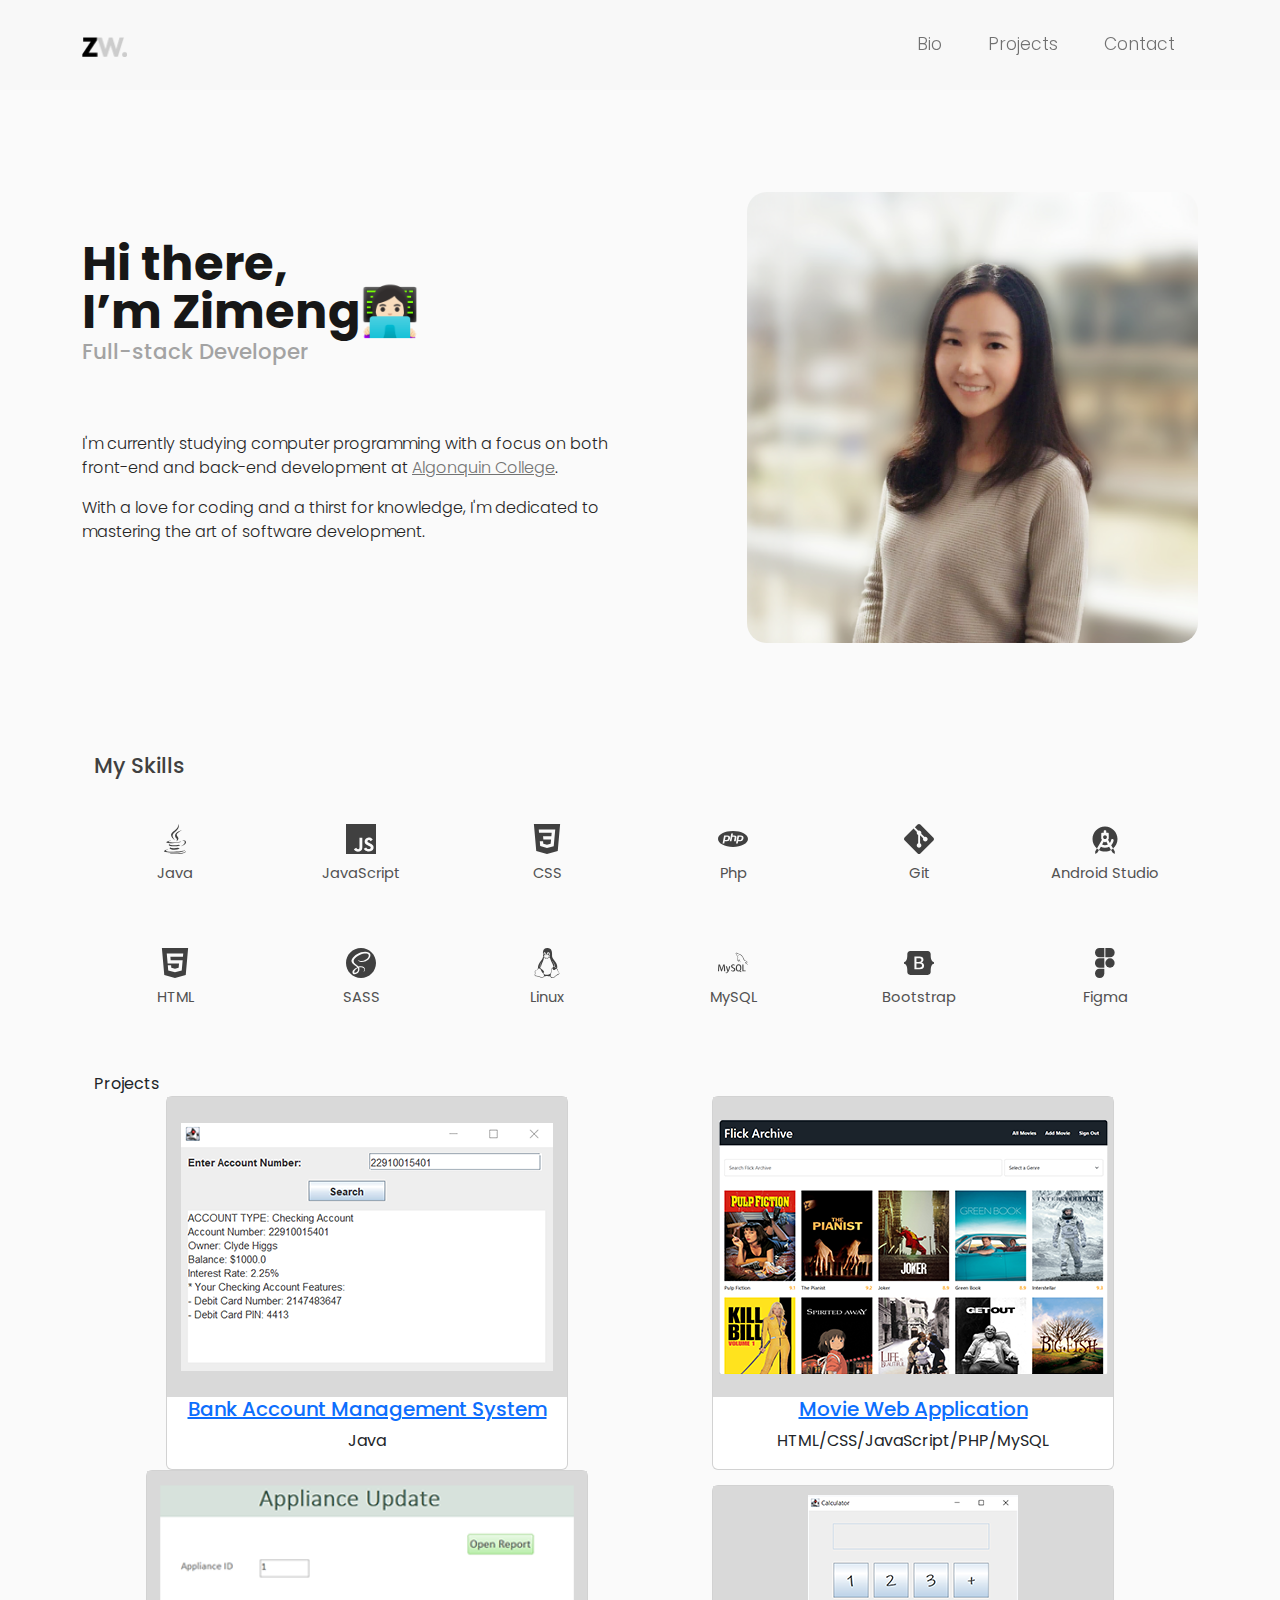
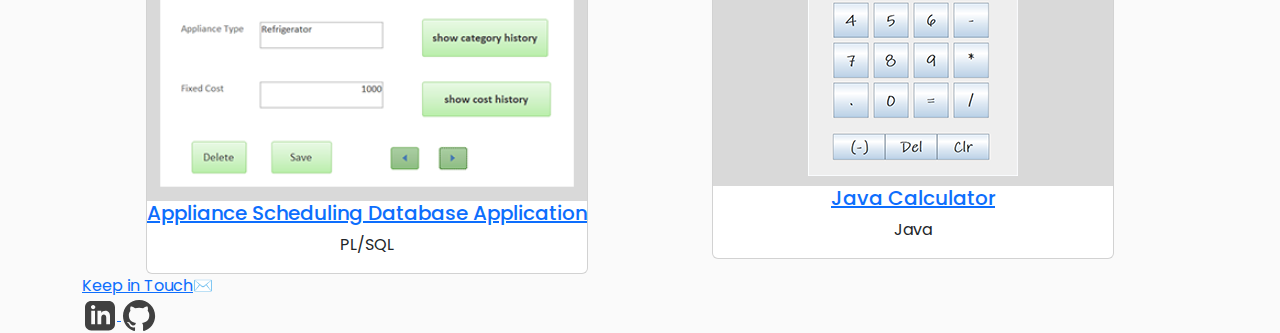
==== commit 938753e4: "Update index.html" ====
--- a/index.html
+++ b/index.html
@@ -4,27 +4,20 @@
     <meta charset="UTF-8" />
     <meta name="viewport" content="width=device-width, initial-scale=1.0" />
     <title>Zimeng's Portfolio</title>
-
+    <link rel="icon" href="svg/ZW.svg" type="image/svg+xml" />
+    
     <!-- Bootstrap CSS -->
     <link
       href="https://cdn.jsdelivr.net/npm/bootstrap@5.1.3/dist/css/bootstrap.min.css"
       rel="stylesheet"
     />
 
-    <!-- FontAwesome CSS 
-    <link
-      href="https://cdnjs.cloudflare.com/ajax/libs/font-awesome/5.15.1/css/all.min.css"
-      rel="stylesheet"
-    />
-      先不用，如果用这个icon库，格式为：<i class="fas fa-user"></i>
-    -->
-
     <!-- Custom CSS -->
     <link rel="stylesheet" href="style.css" />
   </head>
 
   <body>
-    <!-- 导航栏 -->
+ 
     <nav class="navbar navbar-expand-lg navbar-light fixed-top navbar-custom">
       <div class="container">
         <!-- Logo -->
@@ -57,7 +50,6 @@
       </div>
     </nav>
 
-    <!-- 页面内容 -->
     <div id="bio" class="section">
       <div class="container">
         <!-- Bio Section -->
@@ -109,8 +101,7 @@
               <!-- Add margin-top here -->
               <div class="row">
                 <div class="col-md-2">
-                  <!-- 移除左边距（针对中等屏幕及以上） -->
-                  <!-- 添加新的类.skills-title-custom来单独定义样式 -->
+              
                   <div class="skills-title-custom">My Skills</div>
                 </div>
                 <!-- Icons Column -->
@@ -299,7 +290,7 @@
             </a>
             <!-- GitHub Icon -->
             <a
-              href="https://github.com/zimw7?tab=repositories"
+              href="https://github.com/zimw7"
               class="social-icon"
             >
               <img src="svg/github.svg" alt="GitHub" />
--- a/style.css
+++ b/style.css
@@ -1,7 +1,7 @@
-/* 在 CSS 文件顶部引入 Poppins 字体的不同字重 */
+
 @import url("https://fonts.googleapis.com/css2?family=Poppins:wght@100;300;400;500;700;900&display=swap");
 
-/* 设置全局字体 */
+
 body {
   font-family: "Poppins", sans-serif;
   background-color: var(--gray-50);
@@ -14,7 +14,7 @@
   font-family: inherit;
 }
 
-/* 颜色 */
+/* colour */
 /* https://tailwindcss.com/docs/customizing-colors  （Neutral） */
 :root {
   --gray-50: #fafafa;
@@ -31,14 +31,13 @@
 }
 
 .container {
-  width: 100%; /* 或你希望的宽度 */
+  width: 100%; 
   margin-left: auto;
   margin-right: auto;
 }
 
 /* nav */
 @media (max-width: 991px) {
-  /* Bootstrap 4 默认折叠导航栏的宽度，根据您的Bootstrap版本调整 */
   .navbar-custom .navbar-collapse {
     text-align: right;
   }
@@ -50,7 +49,7 @@
   }
 
   .navbar-custom {
-    min-height: 90px; /* 维持您之前设置的高度 */
+    min-height: 90px; 
   }
 }
 
@@ -63,19 +62,19 @@
   font-size: 13pt;
   justify-content: center;
 
-  /* 如果您需要增加单词间距 */
-}
-
-/* 增加每个导航链接的左右边距 */
+
+}
+
+
 .navbar-custom .nav-link {
   margin-left: 15px;
   margin-right: 15px;
   color: var(--gray-900);
   opacity: 0.6;
-  transition: 0.3s ease; /* 修正过渡效果 */
-}
-
-/* 鼠标悬停时更改字体颜色和加粗 */
+  transition: 0.3s ease; 
+}
+
+
 .navbar-custom .nav-link:hover {
   font-weight: 400;
   opacity: 1;
@@ -110,14 +109,14 @@
 }
 
 .college-link {
-  text-decoration: underline; /* 移除下划线 */
-  color: var(--gray-500); /* 设置默认颜色 */
+  text-decoration: underline; 
+  color: var(--gray-500); 
   font-weight: 300;
 }
 
 .college-link:hover {
-  color: var(--gray-800); /* 悬停时的颜色 */
-  text-decoration: none; /* 添加下划线 */
+  color: var(--gray-800); 
+  text-decoration: none;
   font-weight: 500;
 }
 
@@ -132,8 +131,8 @@
   padding: 4em 0;
 }
 .skills-title-custom {
-  align-self: flex-start; /* 使其在flex容器内靠左对齐 */
-  text-align: left; /* 文本居左对齐 */
+  align-self: flex-start; 
+  text-align: left; 
   font-size: 16pt;
   color: var(--gray-700);
   margin-right: 3em;
@@ -141,23 +140,23 @@
   margin: 2em 0;
 }
 
-/* Optional: Adjust the size of the icons */
+
 .img-fluid {
-  max-width: 80%; /* Adjust the max-width as needed */
-  height: auto; /* This keeps the aspect ratio of the images */
-}
-
-/* Align the text in the 'My Skills' column to the middle vertically */
+  max-width: 80%; 
+  height: auto; 
+}
+
+
 .col-md-2 {
   display: flex;
   flex-direction: column;
   align-items: center;
 }
 
-/* Style for icon names */
+
 .icon-name {
-  font-size: 11pt; /* Adjust the font size as needed */
-  margin-top: 0.5rem; /* Space between icon and text */
+  font-size: 11pt; 
+  margin-top: 0.5rem; 
   color: var(--gray-600);
   text-align: center;
   white-space: nowrap;
@@ -165,12 +164,10 @@
   text-overflow: ellipsis;
 }
 
-/* Add some spacing between the rows of icons */
+
 .row + .row {
-  margin-top: 15px; /* Adjust the space as needed */
-}
-
-/* Ensure the icon name text is centered below each icon, and no-wrap to keep the alignment tidy */
+  margin-top: 15px; 
+
 
 /* projects */
 
@@ -182,59 +179,58 @@
   font-size: 2.4em;
   color: var(--gray-800);
   font-weight: bold;
-  line-height: 1; /* 或者您需要的其他值 */
+  line-height: 1; 
 }
 
 /* Custom card styles */
 .custom-card {
-  margin: 1em; /* Add margin to create more space around the card */
-  transition: transform 0.2s, box-shadow 0.5s; /* Smooth transition for hover effects */
-  box-shadow: none; /* No shadow by default */
-  border: none; /* Remove border */
+  margin: 1em; 
+  transition: transform 0.2s, box-shadow 0.5s; 
+  box-shadow: none; 
+  border: none; 
 }
 
 .custom-card-body {
   background-color: var(
     --gray-50
-  ); /* Change the background color of the text section */
-  padding-top: 1.5em; /* Add some padding around the text */
-  border-bottom-left-radius: 5px; /* Round top left corner */
+  ); 
+  padding-top: 1.5em; 
+  border-bottom-left-radius: 5px; 
   border-bottom-right-radius: 5px;
 }
 
 .custom-card:hover {
-  transform: scale(1.05); /* Slightly increase the scale of the card on hover */
-  box-shadow: 0 8px 20px 0 rgba(0, 0, 0, 0.2); /* Add shadow on hover */
-}
+  transform: scale(1.05); 
+  box-shadow: 0 8px 20px 0 rgba(0, 0, 0, 0.2); 
 
 .custom-card-img {
-  /* Assume you have a .custom-card-img class for the images in your card */
+ 
   display: block;
-  width: 100%; /* Make the image fit the width of the card */
-  border-top-left-radius: 5px; /* Round top left corner */
-  border-top-right-radius: 5px; /* Round top right corner */
+  width: 100%;
+  border-top-left-radius: 5px; 
+  border-top-right-radius: 5px; 
 }
 
 /* Card title styles */
 
 .card-title a {
   font-size: 11pt;
-  color: var(--gray-500); /* Change the color to darker gray */
-  font-weight: 500;
-  text-decoration: underline; /* Add underline to the link */
+  color: var(--gray-500); 
+  font-weight: 500;
+  text-decoration: underline; 
 }
 
 .card-title a:hover {
-  color: var(--gray-900); /* Change the color to lighter gray on hover */
-  font-weight: 500;
-  text-decoration: none; /* Remove the underline on hover */
+  color: var(--gray-900); 
+  font-weight: 500;
+  text-decoration: none; 
 }
 
 .card-description {
-  font-size: 11pt; /* Example font size for the description */
-  color: var(--gray-400); /* Dim the text color for the description */
-  margin-top: 0.8em; /* Add some space above the description */
-  margin-bottom: 1.5em; /* Add some space below the description */
+  font-size: 11pt; 
+  color: var(--gray-400); 
+  margin-top: 0.8em; 
+  margin-bottom: 1.5em; 
 }
 
 .text-center {
@@ -242,24 +238,24 @@
 }
 
 .col-md-6 {
-  padding: 15px; /* Add more padding around the columns */
-}
-
-/* 确保footer背景色能够覆盖整个屏幕宽度 */
-/* Footer基本样式 */
+  padding: 15px; 
+}
+
+
+/* Footer*/
 footer#contact {
-  background-color: var(--gray-100); /* 您选择的颜色 */
+  background-color: var(--gray-100); 
   margin: 0;
-  padding: 3.5em 0 1.5em 0; /* 保持顶部和底部的padding */
+  padding: 3.5em 0 1.5em 0; 
   width: 100%;
 }
 
-/* Container样式，用于居中和最大宽度 */
+
 footer#contact .contact-container {
-  max-width: 1200px; /* 与其他部分保持一致 */
-  margin: 0 auto; /* 上下间距0，左右自动（居中） */
-  padding: 0 15px; /* 与网站其他部分一致的内边距 */
-  box-sizing: border-box; /* 包含padding和border在内的宽度计算 */
+  max-width: 1200px; 
+  margin: 0 auto; 
+  padding: 0 15px; 
+  box-sizing: border-box; 
   display: flex;
   justify-content: space-between;
   align-items: center;
@@ -268,19 +264,19 @@
 
 .contact-title {
   font-size: 2.4em;
-  color: var(--gray-800); /* This sets the color for the .contact-title class */
+  color: var(--gray-800);
   font-weight: bold;
-  line-height: 1; /* Adjust line height as needed */
+  line-height: 1; 
   margin-bottom: 1em;
 }
 
 .contact-title a {
-  color: var(--gray-800); /* This sets the link color to black */
-  text-decoration: none; /* This removes the underline from the link */
+  color: var(--gray-800); 
+  text-decoration: none; 
 }
 
 .contact-title a:hover {
-  text-decoration: underline; /* This adds underline on hover if desired */
+  text-decoration: underline; 
 }
 
 .contact-info {
@@ -302,15 +298,15 @@
 .social-icon {
   margin-left: 1em;
   margin-right: 1em;
-  opacity: 0.5; /* 调整透明度 */ /* Less spacing between icons on smaller screens */
-}
-
-/* 改变背景颜色 */
+  opacity: 0.5; 
+}
+
+
 .social-icon:hover {
-  /* 悬停时的背景颜色 */
+  
   transform: scale(1.1);
   transition: 0.2s ease;
-  opacity: 1; /* 悬停时的背景颜色 */
+  opacity: 1; 
 }
 
 .social-icon img {
@@ -318,13 +314,13 @@
   height: auto;
 }
 
-/* Responsive adjustments */
+
 @media (max-width: 768px) {
   footer#contact .contact-container {
-    padding: 2em 1em; /* 小屏幕时调整内边距，左右保留一些空间 */
+    padding: 2em 1em; 
   }
 
-  /* 你可能还需要添加一些响应式调整，比如堆叠元素而不是并排排列 */
+ 
 }
 
 .contact-info {
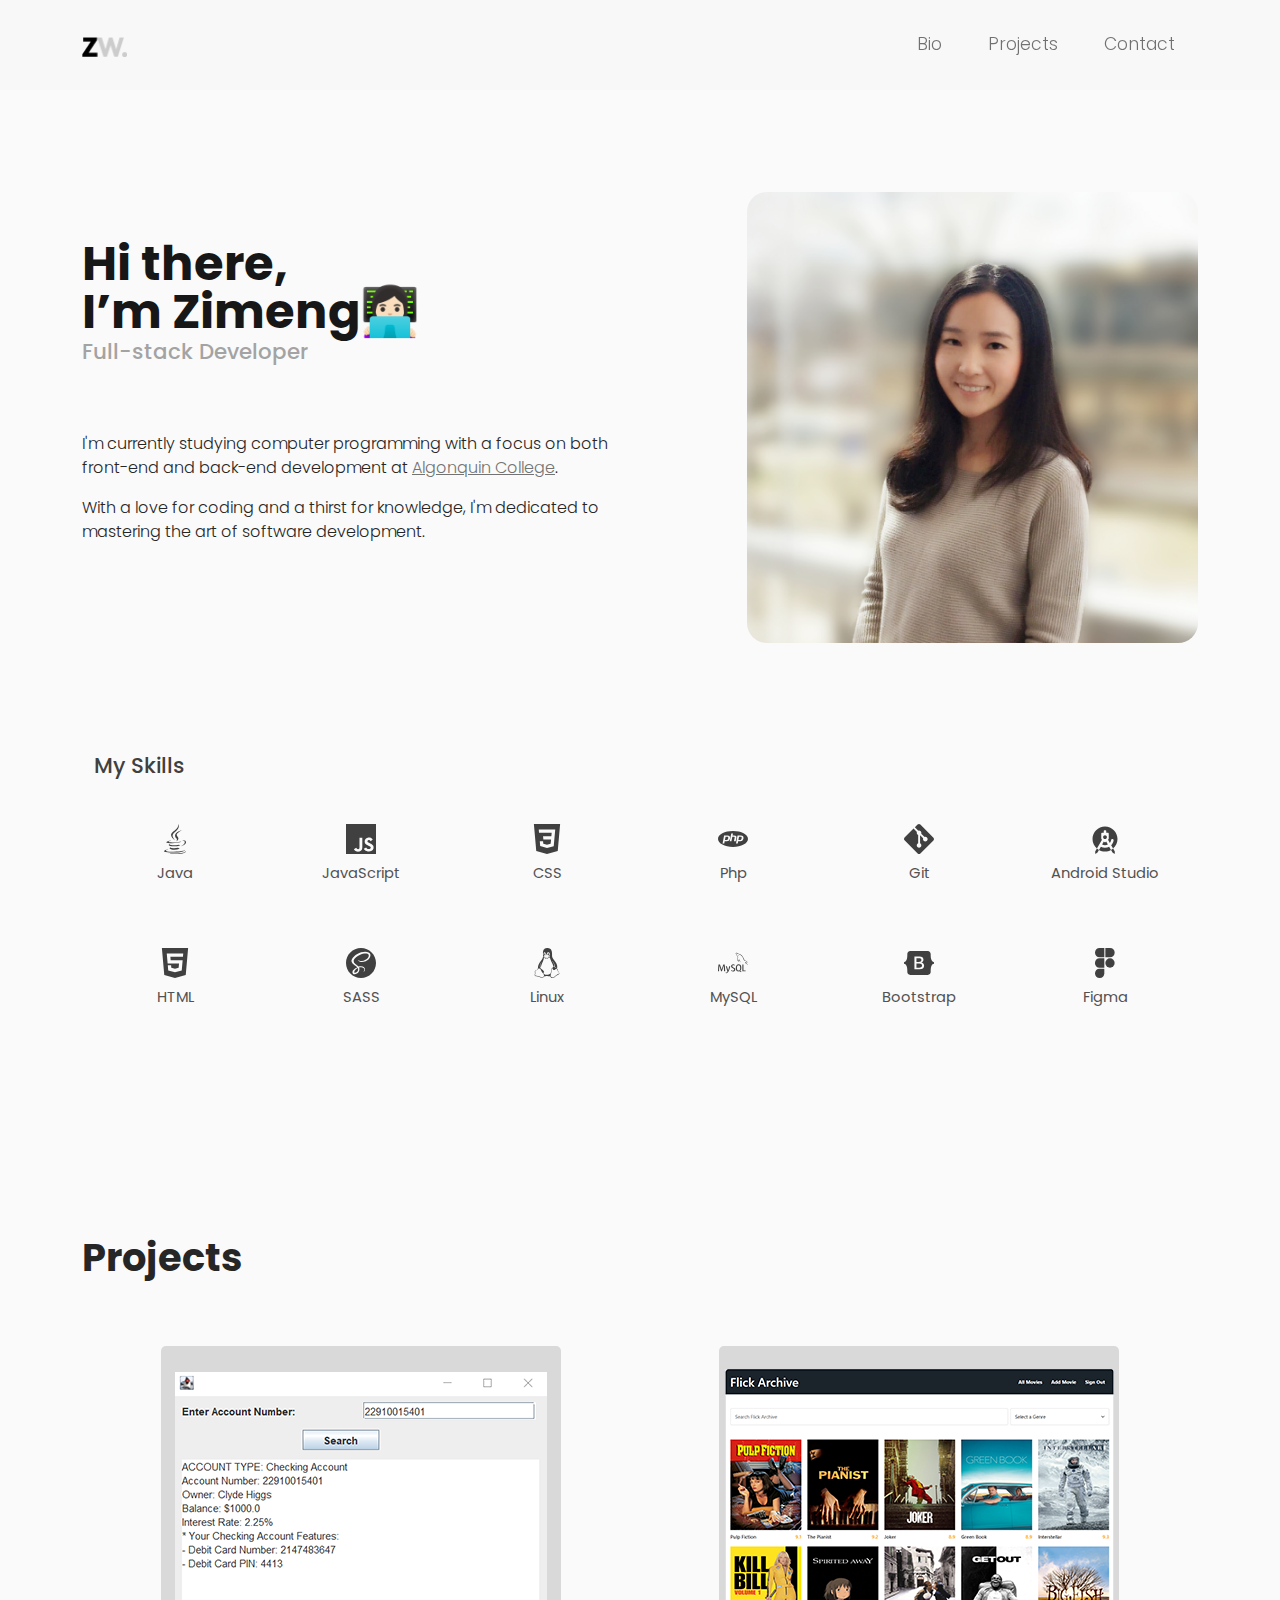
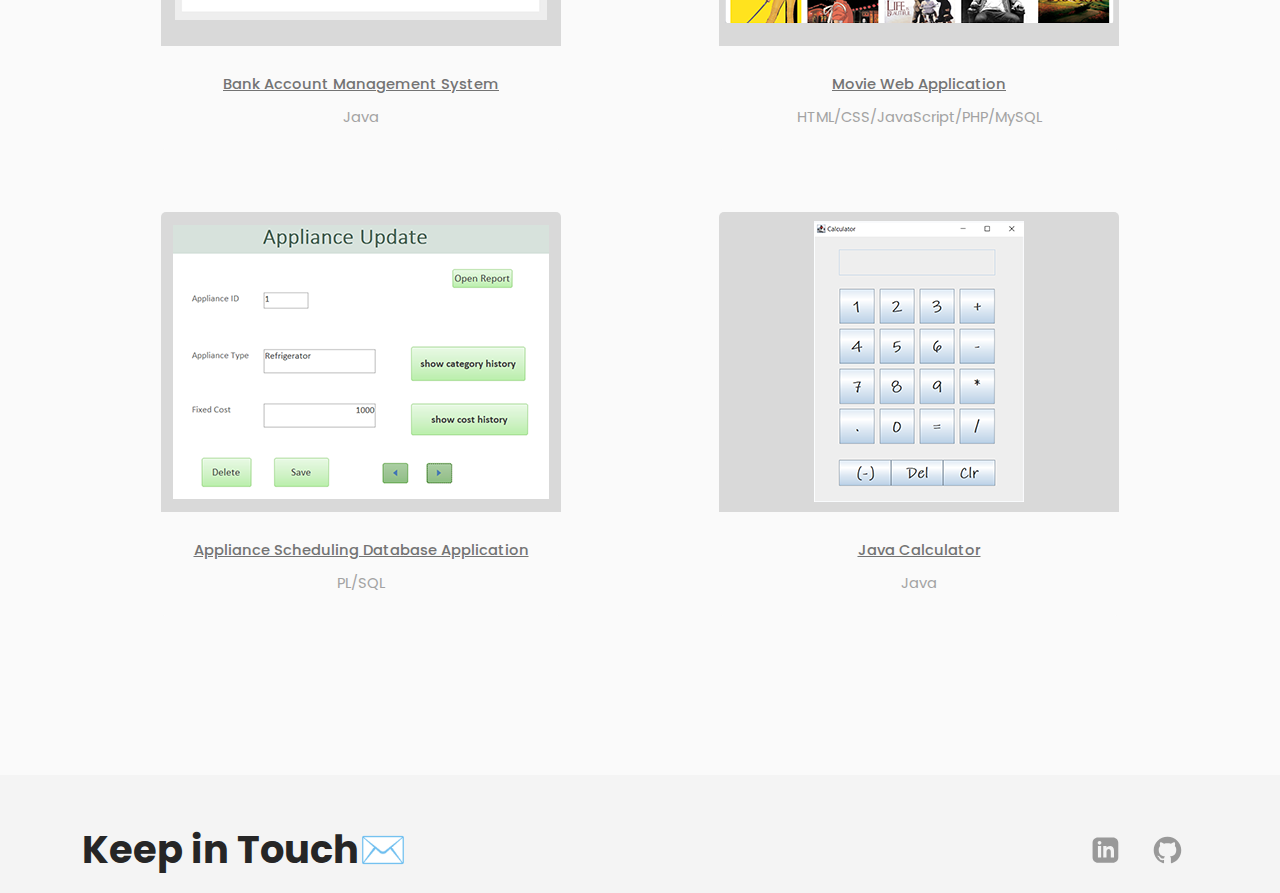
==== commit dbdec510: "Add files via upload" ====
--- a/index.html
+++ b/index.html
@@ -3,27 +3,34 @@
   <head>
     <meta charset="UTF-8" />
     <meta name="viewport" content="width=device-width, initial-scale=1.0" />
-    <title>Zimeng's Portfolio</title>
+    <title>Zimeng's Website</title>
+
     <link rel="icon" href="svg/ZW.svg" type="image/svg+xml" />
-    
     <!-- Bootstrap CSS -->
     <link
       href="https://cdn.jsdelivr.net/npm/bootstrap@5.1.3/dist/css/bootstrap.min.css"
       rel="stylesheet"
     />
 
+    <!-- FontAwesome CSS 
+    <link
+      href="https://cdnjs.cloudflare.com/ajax/libs/font-awesome/5.15.1/css/all.min.css"
+      rel="stylesheet"
+    />
+      format: <i class="fas fa-user"></i>
+    -->
+
     <!-- Custom CSS -->
     <link rel="stylesheet" href="style.css" />
   </head>
 
   <body>
- 
+    <!-- nav bar -->
     <nav class="navbar navbar-expand-lg navbar-light fixed-top navbar-custom">
       <div class="container">
         <!-- Logo -->
         <a class="navbar-brand" href="#">
           <img src="png/ZW..png" alt="Logo" style="height: 20px" />
-          <!-- Replace 'your-logo.png' with your logo file -->
         </a>
 
         <!-- Toggler Button -->
@@ -50,6 +57,7 @@
       </div>
     </nav>
 
+    <!-- content  -->
     <div id="bio" class="section">
       <div class="container">
         <!-- Bio Section -->
@@ -101,9 +109,9 @@
               <!-- Add margin-top here -->
               <div class="row">
                 <div class="col-md-2">
-              
                   <div class="skills-title-custom">My Skills</div>
                 </div>
+
                 <!-- Icons Column -->
                 <div class="col-md-12">
                   <div class="row text-center">
@@ -270,16 +278,15 @@
     </div>
 
     <!-- Footer Section -->
+
     <footer id="contact" class="section">
-      <div class="container contact-container">
-        <!-- Left side content -->
-        <div class="contact-title">
-          <a href="mailto:zimengwang7@gmail.com">Keep in Touch</a>✉️
-        </div>
-
-        <!-- Right side content -->
-        <div class="contact-info">
-          <!-- Social Icons -->
+      <div class="container">
+        <div class="footer-content">
+          <!-- Left side content: Keep in Touch -->
+          <div class="contact-title">
+            <a href="mailto:zimengwang7@gmail.com">Keep in Touch</a>✉️
+          </div>
+          <!-- Right side content: Social Icons -->
           <div class="social-icons">
             <!-- LinkedIn Icon -->
             <a
@@ -290,15 +297,12 @@
             </a>
             <!-- GitHub Icon -->
             <a
-              href="https://github.com/zimw7"
+              href="https://github.com/zimw7?tab=repositories"
               class="social-icon"
             >
               <img src="svg/github.svg" alt="GitHub" />
             </a>
           </div>
-          <!-- Location on the next line 
-          <div class="location">Ottawa, ON Canada</div>
-          -->
         </div>
       </div>
     </footer>
--- a/style.css
+++ b/style.css
@@ -1,7 +1,7 @@
-
+/* 在 CSS 文件顶部引入 Poppins 字体的不同字重 */
 @import url("https://fonts.googleapis.com/css2?family=Poppins:wght@100;300;400;500;700;900&display=swap");
 
-
+/* font */
 body {
   font-family: "Poppins", sans-serif;
   background-color: var(--gray-50);
@@ -20,7 +20,7 @@
   --gray-50: #fafafa;
   --gray-100: #f4f4f4;
   --gray-200: #e5e5e5;
-  --gray-300: #e5e5e5;
+  --gray-300: #d4d4d4;
   --gray-400: #a3a3a3;
   --gray-500: #737373;
   --gray-600: #525252;
@@ -31,7 +31,7 @@
 }
 
 .container {
-  width: 100%; 
+  width: 100%;
   margin-left: auto;
   margin-right: auto;
 }
@@ -49,7 +49,7 @@
   }
 
   .navbar-custom {
-    min-height: 90px; 
+    min-height: 90px;
   }
 }
 
@@ -61,19 +61,15 @@
   font-weight: 300;
   font-size: 13pt;
   justify-content: center;
-
-
-}
-
+}
 
 .navbar-custom .nav-link {
   margin-left: 15px;
   margin-right: 15px;
   color: var(--gray-900);
   opacity: 0.6;
-  transition: 0.3s ease; 
-}
-
+  transition: 0.3s ease;
+}
 
 .navbar-custom .nav-link:hover {
   font-weight: 400;
@@ -109,15 +105,14 @@
 }
 
 .college-link {
-  text-decoration: underline; 
-  color: var(--gray-500); 
+  text-decoration: underline;
+  color: var(--gray-500);
   font-weight: 300;
 }
 
 .college-link:hover {
-  color: var(--gray-800); 
+  color: var(--gray-800);
   text-decoration: none;
-  font-weight: 500;
 }
 
 .bio-image {
@@ -131,8 +126,8 @@
   padding: 4em 0;
 }
 .skills-title-custom {
-  align-self: flex-start; 
-  text-align: left; 
+  align-self: flex-start;
+  text-align: left;
   font-size: 16pt;
   color: var(--gray-700);
   margin-right: 3em;
@@ -140,12 +135,10 @@
   margin: 2em 0;
 }
 
-
 .img-fluid {
-  max-width: 80%; 
-  height: auto; 
-}
-
+  max-width: 80%;
+  height: auto;
+}
 
 .col-md-2 {
   display: flex;
@@ -153,10 +146,9 @@
   align-items: center;
 }
 
-
 .icon-name {
-  font-size: 11pt; 
-  margin-top: 0.5rem; 
+  font-size: 11pt;
+  margin-top: 0.5rem;
   color: var(--gray-600);
   text-align: center;
   white-space: nowrap;
@@ -164,10 +156,9 @@
   text-overflow: ellipsis;
 }
 
-
 .row + .row {
-  margin-top: 15px; 
-
+  margin-top: 15px;
+}
 
 /* projects */
 
@@ -179,58 +170,55 @@
   font-size: 2.4em;
   color: var(--gray-800);
   font-weight: bold;
-  line-height: 1; 
+  line-height: 1;
 }
 
 /* Custom card styles */
 .custom-card {
-  margin: 1em; 
-  transition: transform 0.2s, box-shadow 0.5s; 
-  box-shadow: none; 
-  border: none; 
+  margin: 1em;
+  transition: transform 0.2s, box-shadow 0.5s;
+  box-shadow: none;
+  border: none;
 }
 
 .custom-card-body {
-  background-color: var(
-    --gray-50
-  ); 
-  padding-top: 1.5em; 
-  border-bottom-left-radius: 5px; 
+  background-color: var(--gray-50);
+  padding-top: 1.5em;
+  border-bottom-left-radius: 5px;
   border-bottom-right-radius: 5px;
 }
 
 .custom-card:hover {
-  transform: scale(1.05); 
-  box-shadow: 0 8px 20px 0 rgba(0, 0, 0, 0.2); 
+  transform: scale(1.05);
+  box-shadow: 0 8px 20px 0 rgba(0, 0, 0, 0.2);
+}
 
 .custom-card-img {
- 
   display: block;
   width: 100%;
-  border-top-left-radius: 5px; 
-  border-top-right-radius: 5px; 
+  border-top-left-radius: 5px;
+  border-top-right-radius: 5px;
 }
 
 /* Card title styles */
 
 .card-title a {
   font-size: 11pt;
-  color: var(--gray-500); 
+  color: var(--gray-500);
   font-weight: 500;
-  text-decoration: underline; 
+  text-decoration: underline;
 }
 
 .card-title a:hover {
-  color: var(--gray-900); 
-  font-weight: 500;
-  text-decoration: none; 
+  color: var(--gray-900);
+  text-decoration: none;
 }
 
 .card-description {
-  font-size: 11pt; 
-  color: var(--gray-400); 
-  margin-top: 0.8em; 
-  margin-bottom: 1.5em; 
+  font-size: 11pt;
+  color: var(--gray-400);
+  margin-top: 0.8em;
+  margin-bottom: 1.5em;
 }
 
 .text-center {
@@ -238,75 +226,74 @@
 }
 
 .col-md-6 {
-  padding: 15px; 
-}
-
-
-/* Footer*/
+  padding: 15px;
+}
+
+/* Footer */
 footer#contact {
-  background-color: var(--gray-100); 
-  margin: 0;
-  padding: 3.5em 0 1.5em 0; 
+  background-color: var(--gray-100);
+  padding: 3.5em 0 1.5em 0;
   width: 100%;
 }
 
-
 footer#contact .contact-container {
-  max-width: 1200px; 
-  margin: 0 auto; 
-  padding: 0 15px; 
-  box-sizing: border-box; 
-  display: flex;
+  display: flex;
+  max-width: 1200px;
+  margin: 0 auto;
+  padding: 0 15px;
+  box-sizing: border-box;
   justify-content: space-between;
   align-items: center;
-  flex-wrap: wrap;
+}
+
+.footer-content {
+  display: flex;
+  align-items: center;
+  justify-content: space-between;
 }
 
 .contact-title {
   font-size: 2.4em;
   color: var(--gray-800);
   font-weight: bold;
-  line-height: 1; 
-  margin-bottom: 1em;
+  line-height: 1;
+  margin-right: auto;
+  text-decoration: none;
 }
 
 .contact-title a {
-  color: var(--gray-800); 
-  text-decoration: none; 
+  color: var(--gray-800);
+  text-decoration: none;
 }
 
 .contact-title a:hover {
-  text-decoration: underline; 
+  color: var(--gray-800);
+  text-decoration: underline;
 }
 
 .contact-info {
-  color: var(--gray-600);
-  font-size: 14pt;
-  font-weight: 600;
-  flex-direction: column;
-  align-items: flex-end;
+  display: flex;
+  align-items: center;
+  justify-content: flex-end;
+  margin-left: auto;
+  flex-wrap: nowrap;
 }
 
 .social-icons {
   display: flex;
   align-items: center;
-  justify-content: flex-end;
-  margin-bottom: 1em;
-  justify-content: center;
 }
 
 .social-icon {
-  margin-left: 1em;
-  margin-right: 1em;
-  opacity: 0.5; 
-}
-
+  margin: 0 1em;
+  opacity: 0.5;
+  display: flex;
+}
 
 .social-icon:hover {
-  
   transform: scale(1.1);
-  transition: 0.2s ease;
-  opacity: 1; 
+  transition: all 0.2s ease;
+  opacity: 1;
 }
 
 .social-icon img {
@@ -314,15 +301,34 @@
   height: auto;
 }
 
-
-@media (max-width: 768px) {
-  footer#contact .contact-container {
-    padding: 2em 1em; 
-  }
-
- 
-}
-
-.contact-info {
-  align-items: center;
-}
+/* Responsive adjustments */
+.contact-container {
+  padding-right: 15px;
+  padding-left: 15px;
+  margin-right: auto;
+  margin-left: auto;
+}
+
+@media (min-width: 576px) {
+  .contact-container {
+    max-width: 540px;
+  }
+}
+
+@media (min-width: 768px) {
+  .contact-container {
+    max-width: 720px;
+  }
+}
+
+@media (min-width: 992px) {
+  .contact-container {
+    max-width: 960px;
+  }
+}
+
+@media (min-width: 1200px) {
+  .contact-container {
+    max-width: 1140px;
+  }
+}
